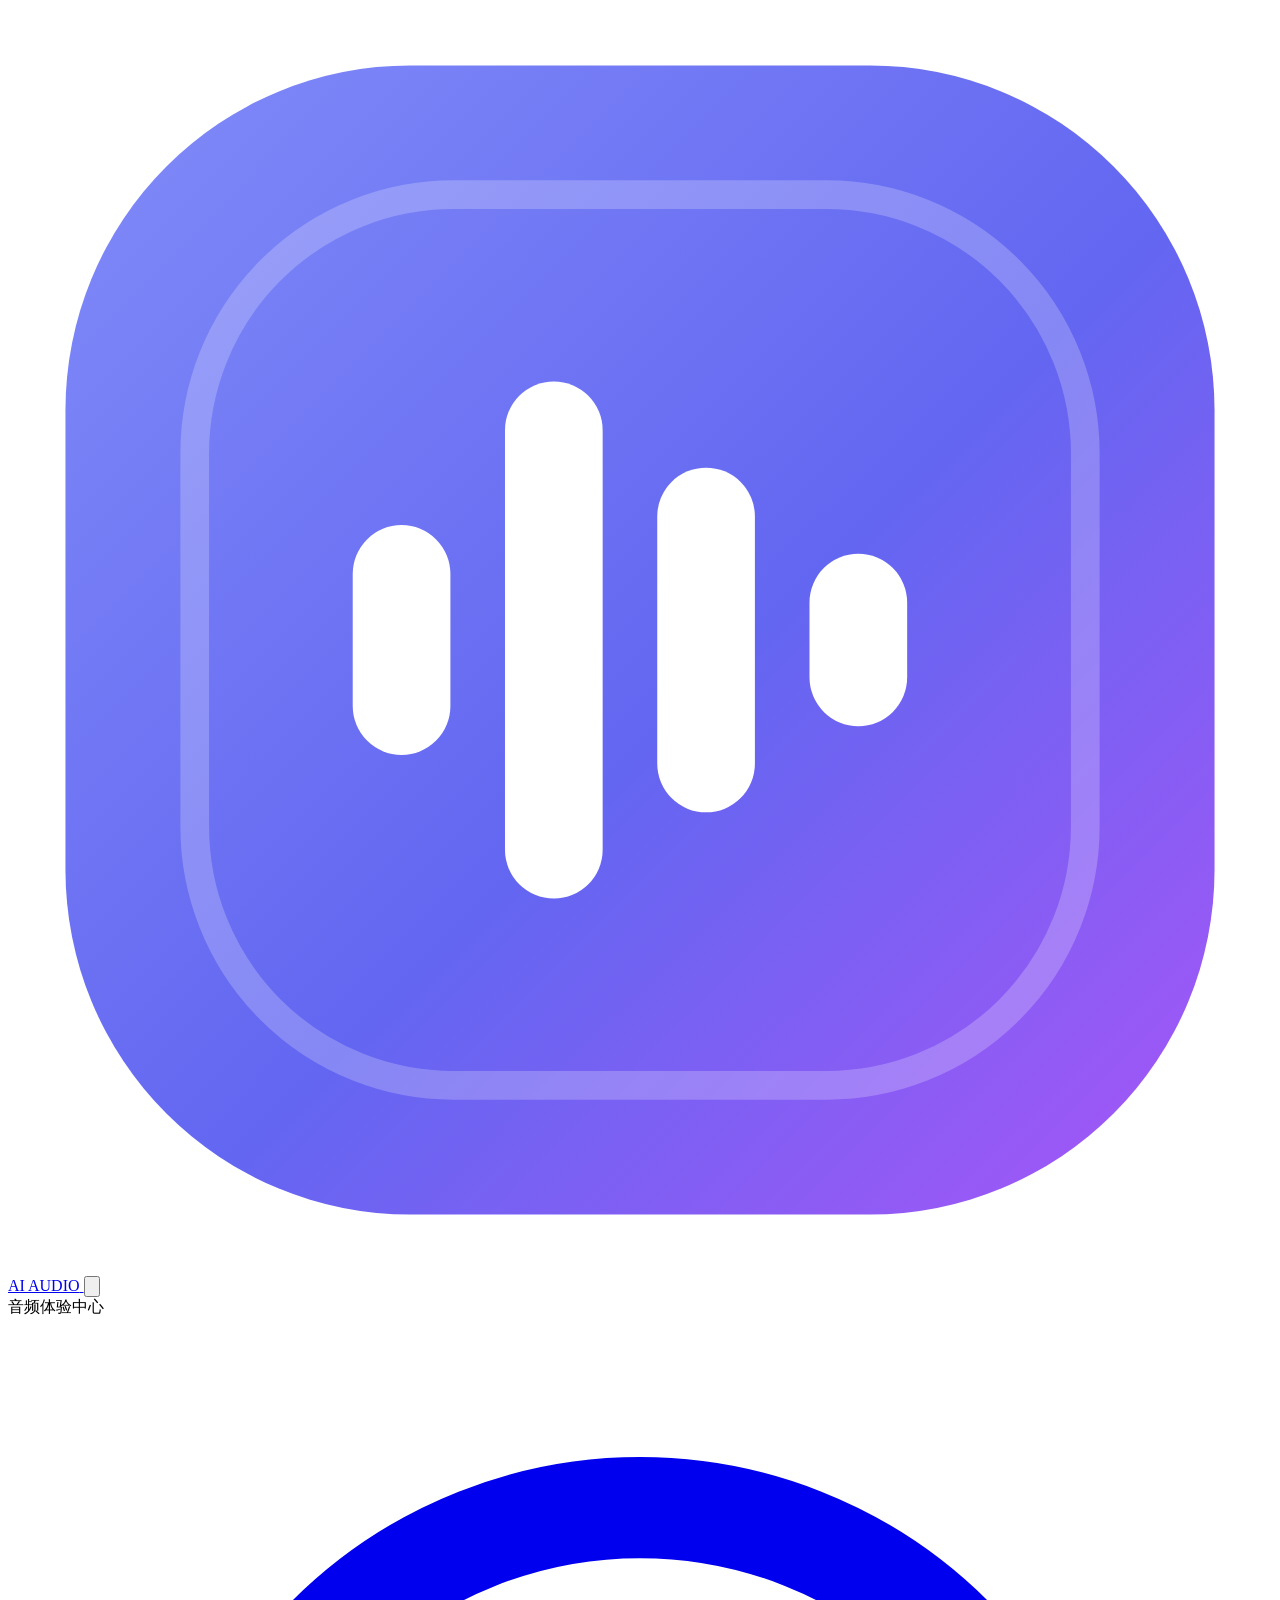
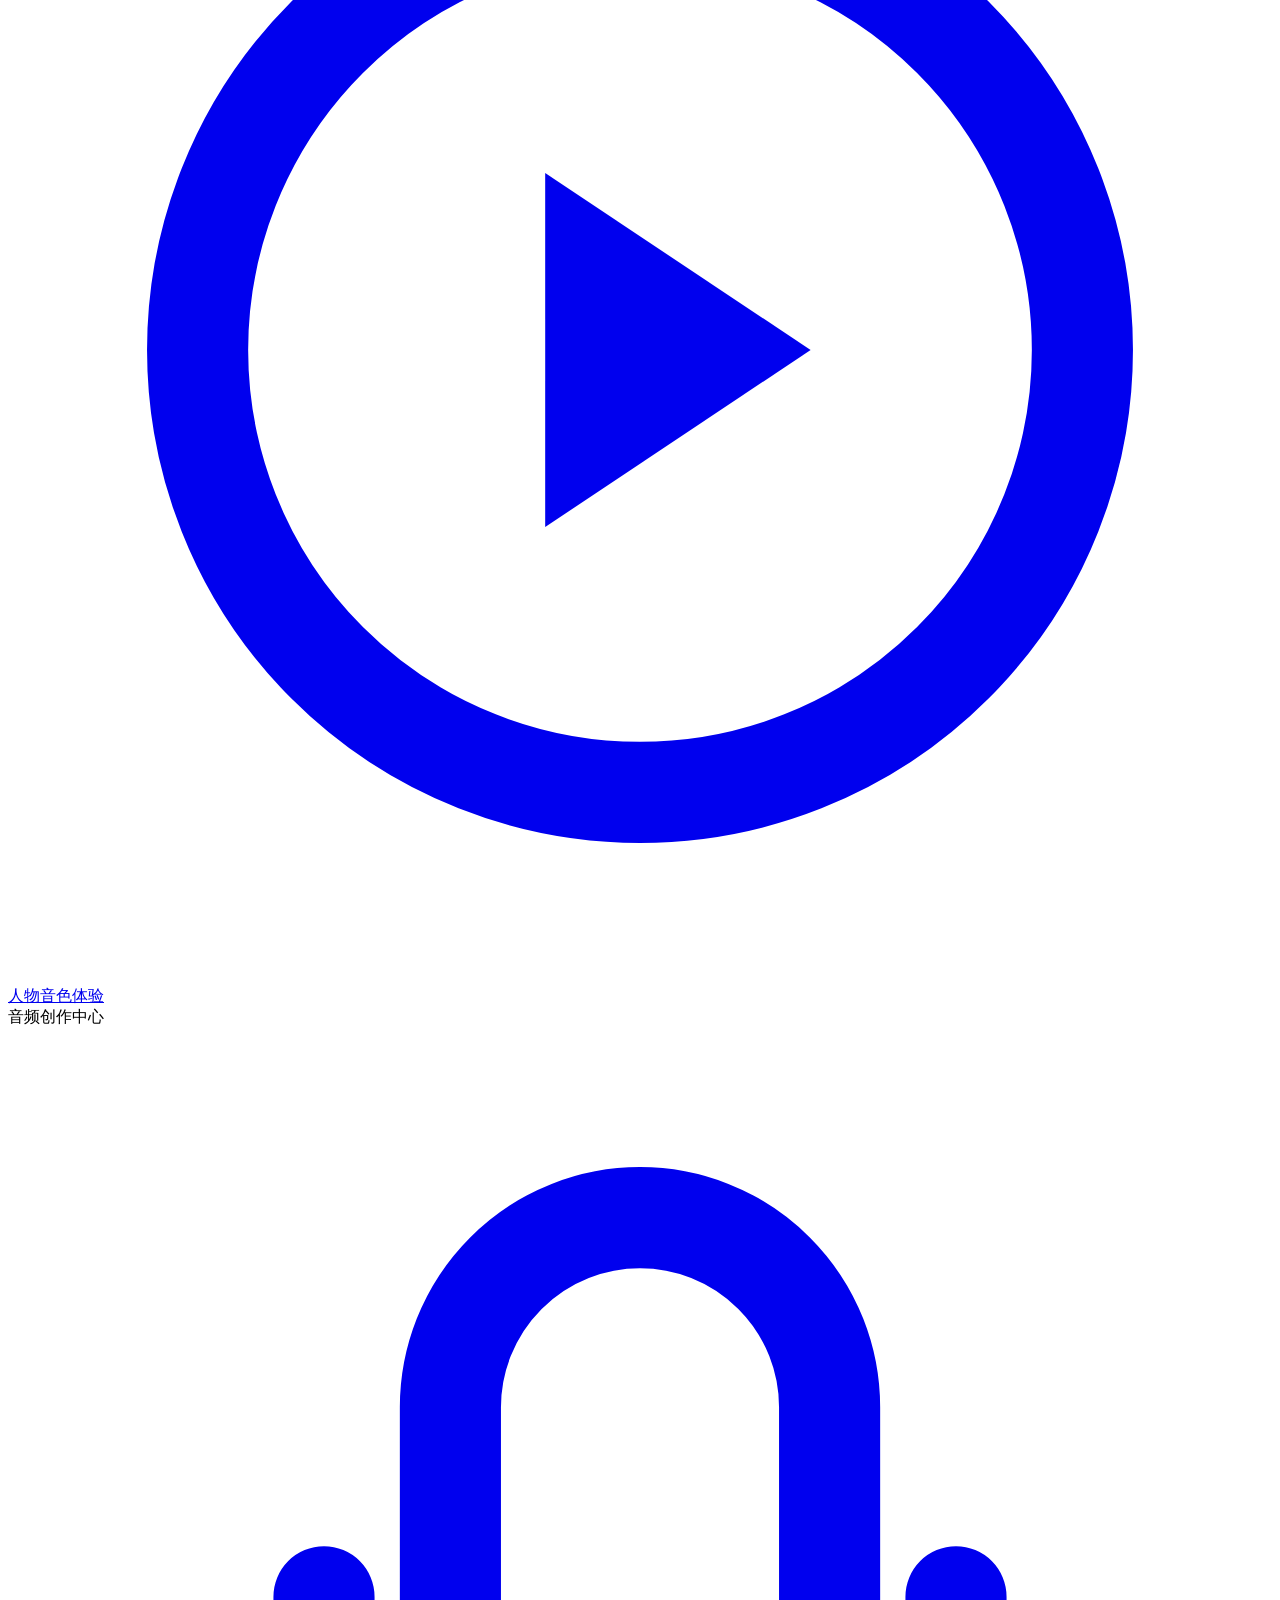
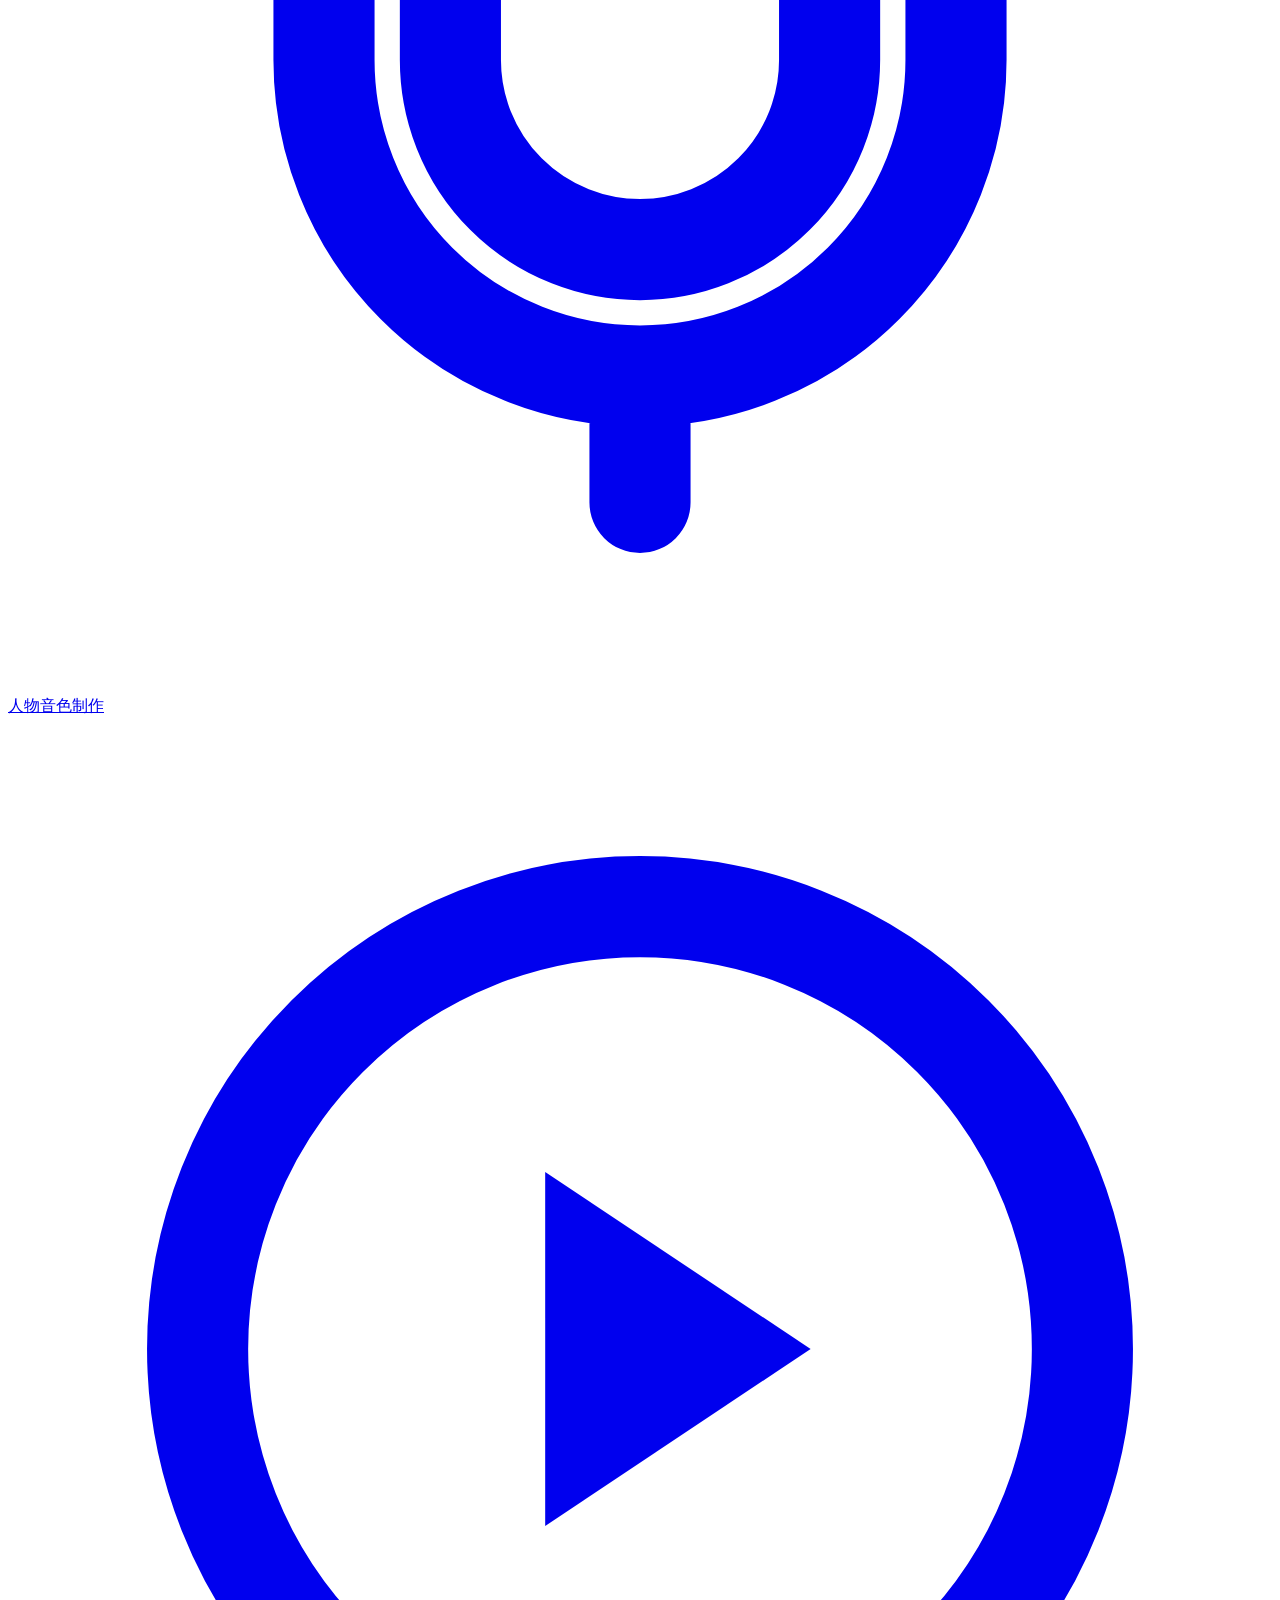
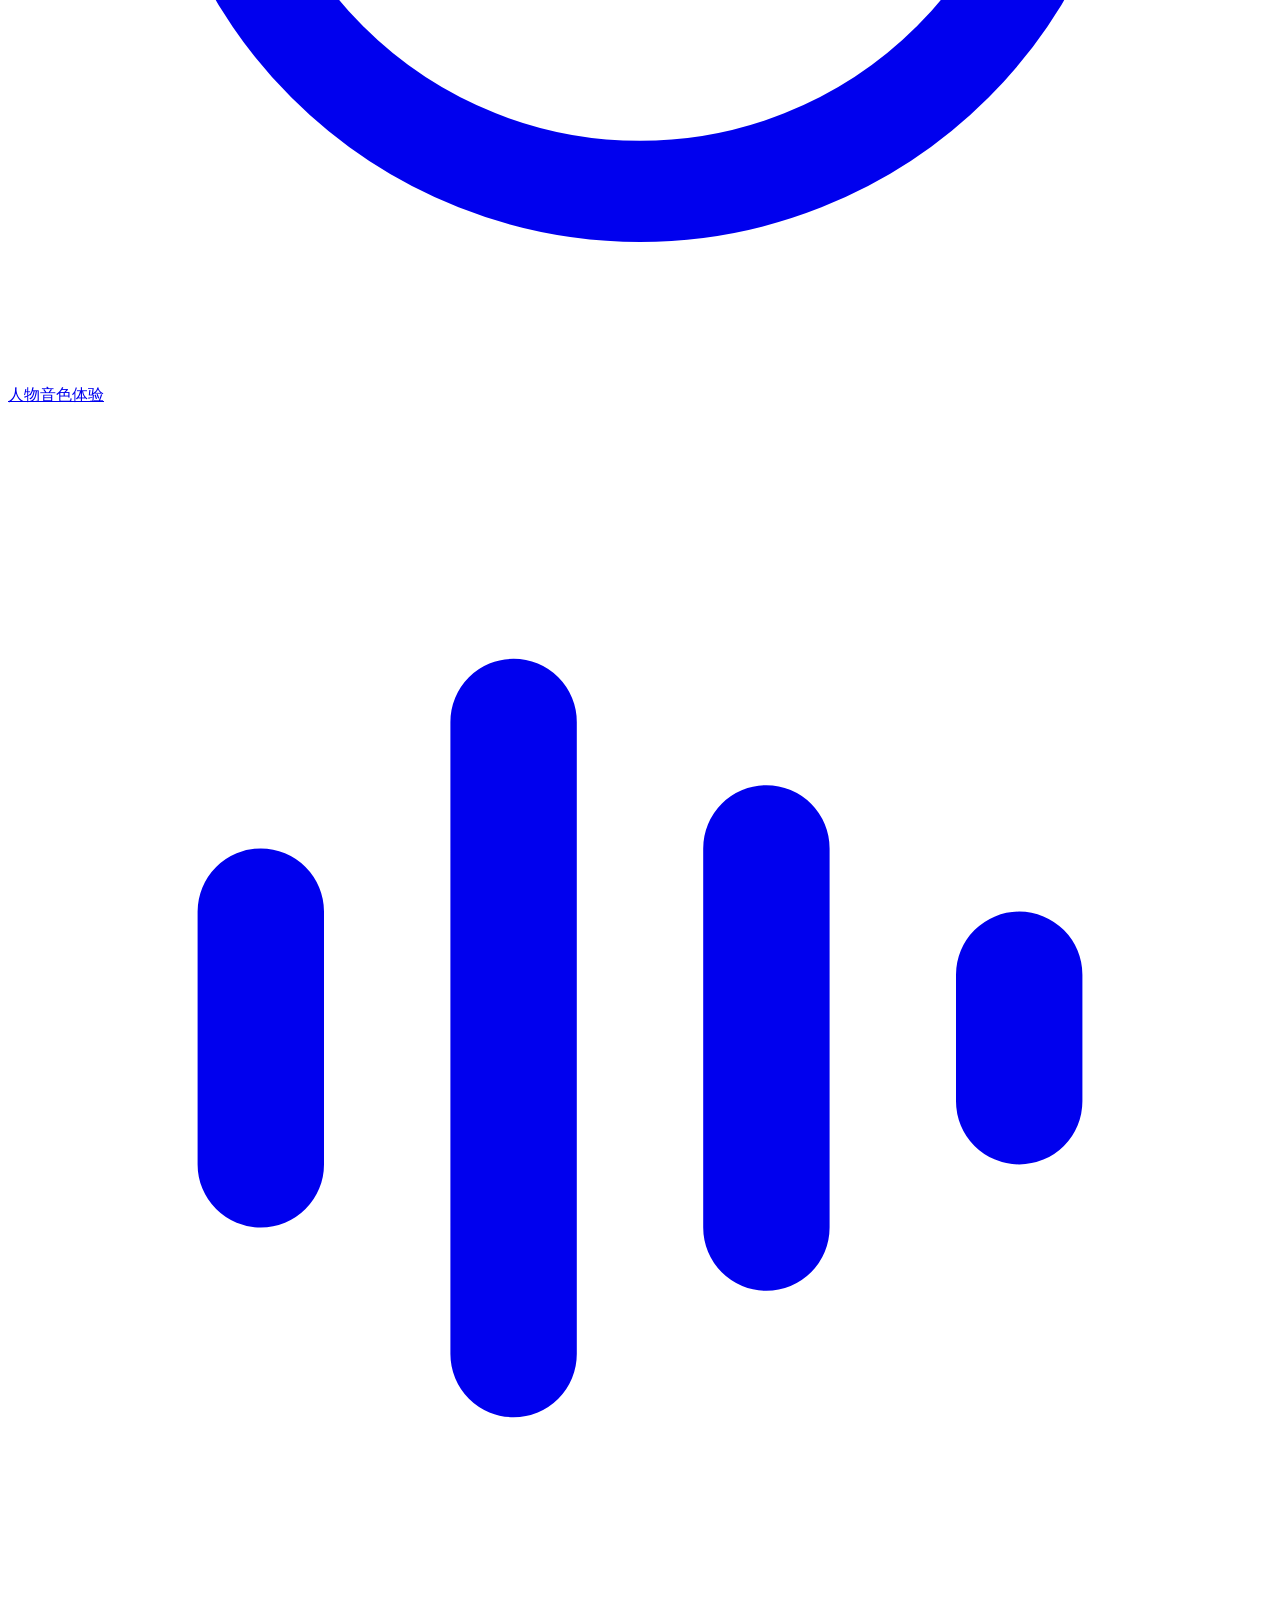
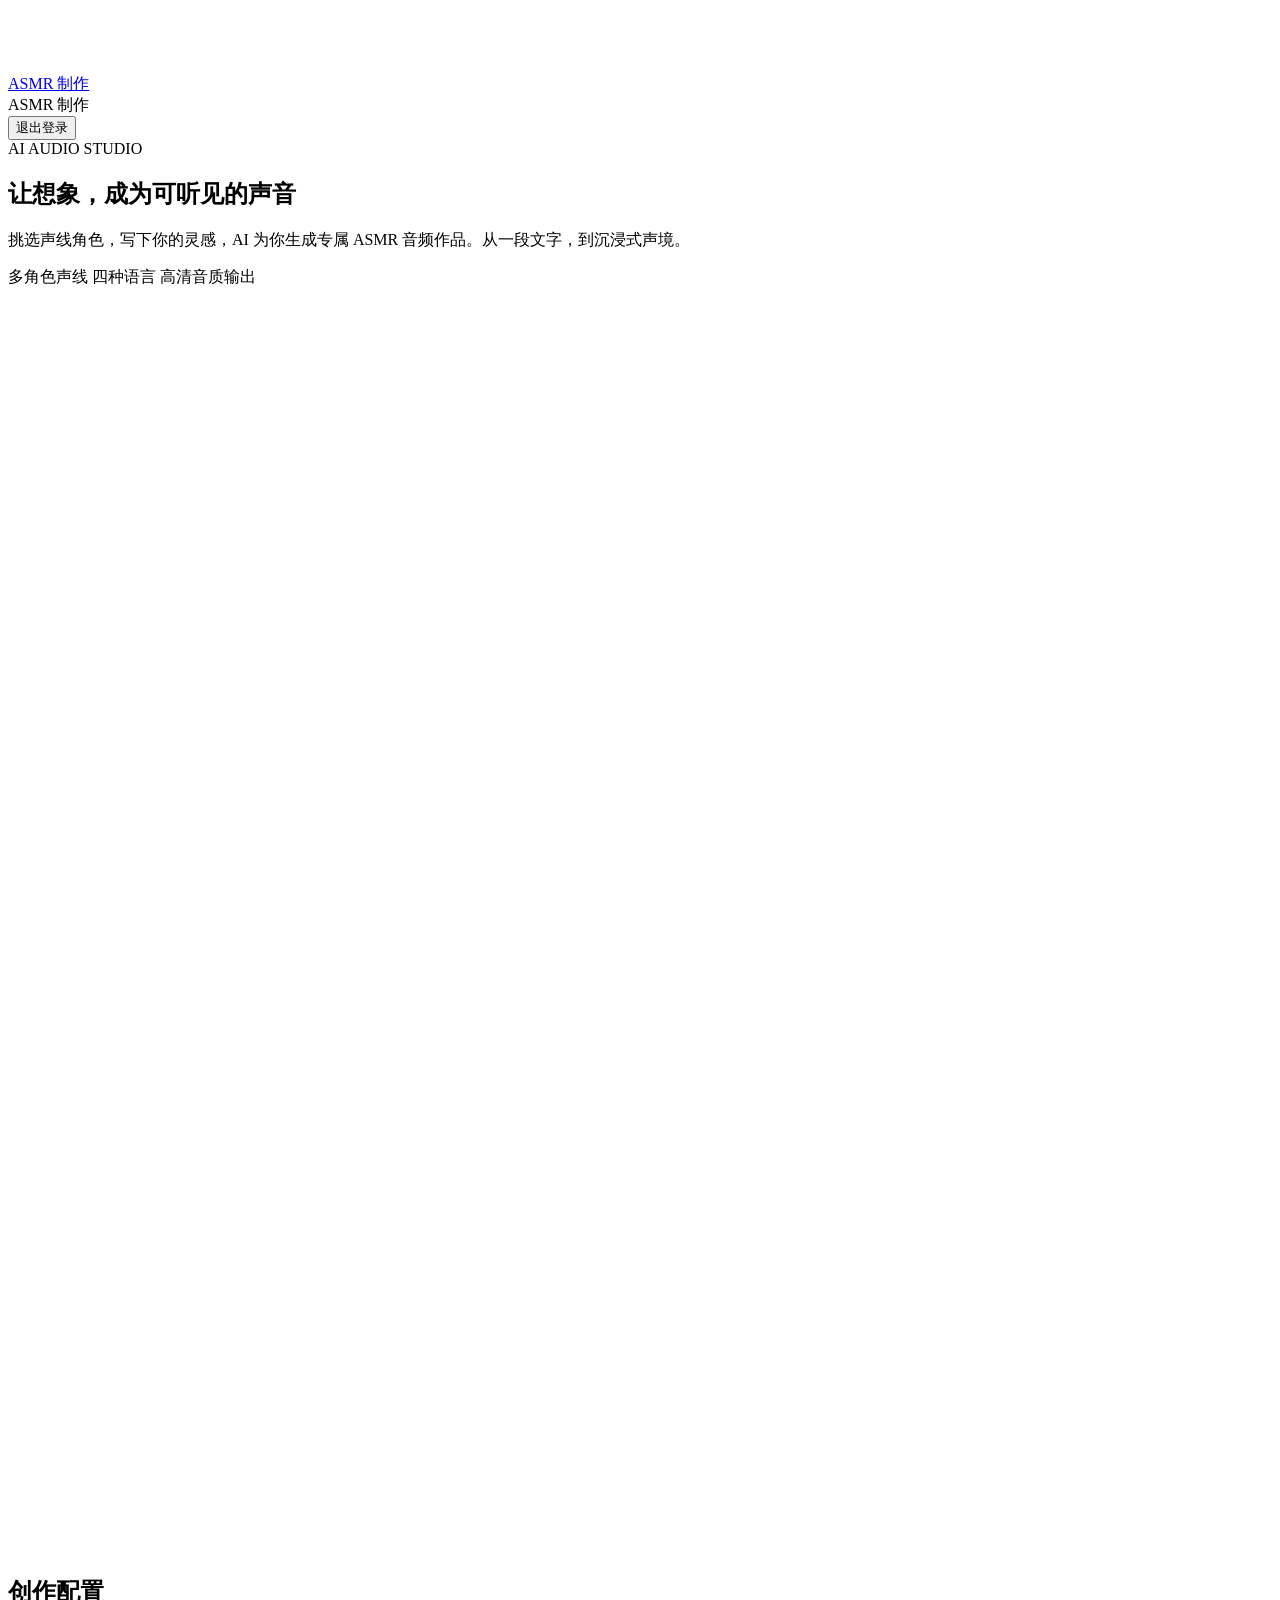
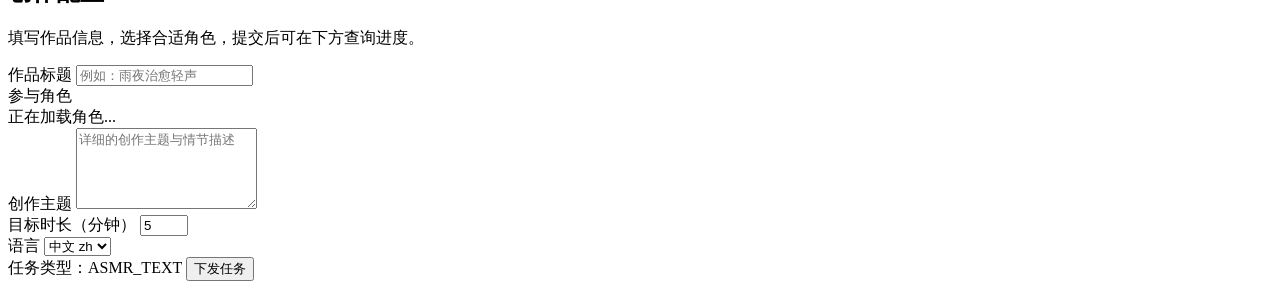
==== static/index.html @ 6fbc5fff "ASMR任务下发的有关优化" ====
<!DOCTYPE html>
<html lang="zh-CN">
<head>
  <meta charset="UTF-8">
  <meta name="viewport" content="width=device-width, initial-scale=1.0">
  <title data-i18n="app.title">ASMR 制作 - AI AUDIO</title>
  <link rel="icon" type="image/svg+xml" href="/favicon.svg">
  <link rel="stylesheet" href="/style.css">
  <script src="/i18n.js"></script>
</head>
<body class="app-body">
  <aside id="sidebar" class="sidebar">
    <div class="sidebar-head">
      <a class="logo" href="/index.html" aria-label="AI AUDIO 首页">
        <svg class="logo-mark" viewBox="0 0 44 44" aria-hidden="true">
          <defs>
            <linearGradient id="logoGrad" x1="0" y1="0" x2="1" y2="1">
              <stop offset="0%" stop-color="#818cf8"/>
              <stop offset="55%" stop-color="#6366f1"/>
              <stop offset="100%" stop-color="#a855f7"/>
            </linearGradient>
          </defs>
          <rect x="2" y="2" width="40" height="40" rx="12" fill="url(#logoGrad)"/>
          <rect x="6.5" y="6.5" width="31" height="31" rx="9" fill="none" stroke="#ffffff" stroke-opacity="0.22"/>
          <g fill="#ffffff">
            <rect x="12" y="18" width="3.4" height="8" rx="1.7"/>
            <rect x="17.3" y="13" width="3.4" height="18" rx="1.7"/>
            <rect x="22.6" y="16" width="3.4" height="12" rx="1.7"/>
            <rect x="27.9" y="19" width="3.4" height="6" rx="1.7"/>
          </g>
        </svg>
        <span class="logo-text">AI AUDIO</span>
      </a>
      <button id="sidebarToggle" class="sidebar-toggle" type="button" aria-label="收起或展开侧栏" title="收起或展开">
        <svg viewBox="0 0 20 20" aria-hidden="true"><path d="M3 5h14M3 10h14M3 15h14" stroke="currentColor" stroke-width="1.8" stroke-linecap="round" fill="none"/></svg>
      </button>
    </div>
    <nav class="sidebar-nav">
      <div class="nav-group">
        <div class="nav-group-title" data-i18n="nav.experienceCenter">音频体验中心</div>
        <a class="nav-item nav-sub" href="/gallery.html">
          <span class="nav-icon" aria-hidden="true"><svg viewBox="0 0 20 20"><circle cx="10" cy="10" r="7" stroke="currentColor" stroke-width="1.6" fill="none"/><path d="M8.5 7.2l4.2 2.8-4.2 2.8z" fill="currentColor"/></svg></span>
          <span class="nav-label" data-i18n="nav.publicExperience">人物音色体验</span>
        </a>
      </div>
      <div class="nav-group">
        <div class="nav-group-title" data-i18n="nav.creationCenter">音频创作中心</div>
        <a class="nav-item nav-sub" href="/voice.html">
          <span class="nav-icon" aria-hidden="true"><svg viewBox="0 0 20 20"><path d="M10 3a3 3 0 0 0-3 3v4a3 3 0 0 0 6 0V6a3 3 0 0 0-3-3zM5 9v1a5 5 0 0 0 10 0V9M10 15v2" stroke="currentColor" stroke-width="1.6" stroke-linecap="round" fill="none"/></svg></span>
          <span class="nav-label" data-i18n="nav.voice">人物音色制作</span>
        </a>
        <a class="nav-item nav-sub" href="/experience.html">
          <span class="nav-icon" aria-hidden="true"><svg viewBox="0 0 20 20"><circle cx="10" cy="10" r="7" stroke="currentColor" stroke-width="1.6" fill="none"/><path d="M8.5 7.2l4.2 2.8-4.2 2.8z" fill="currentColor"/></svg></span>
          <span class="nav-label" data-i18n="nav.experience">人物音色体验</span>
        </a>
        <a class="nav-item nav-sub active" href="/index.html">
          <span class="nav-icon" aria-hidden="true"><svg viewBox="0 0 20 20"><path d="M4 8v4M8 5v10M12 7v6M16 9v2" stroke="currentColor" stroke-width="2" stroke-linecap="round" fill="none"/></svg></span>
          <span class="nav-label" data-i18n="nav.asrm">ASMR 制作</span>
        </a>
      </div>
    </nav>
    <div class="sidebar-foot">
      <span id="sidebarUserName" class="sidebar-user"></span>
    </div>
  </aside>

  <div class="app-main">
    <header class="topbar">
      <div class="topbar-title" data-i18n="nav.asrm">ASMR 制作</div>
      <div class="user-area">
        <div id="langSwitcher" class="lang-switcher"></div>
        <img id="avatar" class="avatar" alt="" hidden>
        <span id="userName"></span>
        <button id="logoutBtn" data-i18n="topbar.logout">退出登录</button>
      </div>
    </header>

    <main class="main">
      <section class="hero">
        <div class="hero-content">
          <span class="hero-kicker" data-i18n="hero.kicker">AI AUDIO STUDIO</span>
          <h1 data-i18n="hero.title">让想象，成为可听见的声音</h1>
          <p data-i18n="hero.desc">挑选声线角色，写下你的灵感，AI 为你生成专属 ASMR 音频作品。从一段文字，到沉浸式声境。</p>
          <div class="hero-features">
            <span class="hero-feature" data-i18n="hero.f1">多角色声线</span>
            <span class="hero-feature" data-i18n="hero.f2">四种语言</span>
            <span class="hero-feature" data-i18n="hero.f3">高清音质输出</span>
          </div>
        </div>
        <div class="hero-art" aria-hidden="true">
          <svg viewBox="0 0 160 160">
            <defs>
              <linearGradient id="heroRing" x1="0" y1="0" x2="1" y2="1">
                <stop offset="0%" stop-color="#ffffff" stop-opacity="0.9"/>
                <stop offset="100%" stop-color="#ffffff" stop-opacity="0.25"/>
              </linearGradient>
            </defs>
            <circle cx="80" cy="80" r="58" fill="none" stroke="url(#heroRing)" stroke-width="1.5" opacity="0.5"/>
            <circle cx="80" cy="80" r="44" fill="none" stroke="url(#heroRing)" stroke-width="1.5" opacity="0.7"/>
            <circle cx="80" cy="80" r="30" fill="#ffffff" fill-opacity="0.1" stroke="url(#heroRing)" stroke-width="1.5"/>
            <g fill="#ffffff">
              <rect x="70" y="66" width="4" height="28" rx="2"/>
              <rect x="78" y="58" width="4" height="44" rx="2"/>
              <rect x="86" y="64" width="4" height="32" rx="2"/>
            </g>
          </svg>
        </div>
      </section>

      <div class="page-head">
        <h2 data-i18n="page.configTitle">创作配置</h2>
        <p class="hint" data-i18n="page.configHint">填写作品信息，选择合适角色，提交后可在下方查询进度。</p>
      </div>

      <form id="taskForm" class="task-form" novalidate>
        <div class="form-field">
          <label for="title" data-i18n="form.title">作品标题</label>
          <input id="title" type="text" data-i18n-placeholder="form.titlePlaceholder" placeholder="例如：雨夜治愈轻声" required>
        </div>

        <div class="form-field">
          <span class="field-label" data-i18n="form.characters">参与角色</span>
          <div id="characterList" class="character-list">
            <span class="hint" data-i18n="form.loadingCharacters">正在加载角色...</span>
          </div>
        </div>

        <div class="form-field">
          <label for="theme" data-i18n="form.theme">创作主题</label>
          <textarea id="theme" rows="5" data-i18n-placeholder="form.themePlaceholder" placeholder="详细的创作主题与情节描述" required></textarea>
        </div>

        <div class="form-row">
          <div class="form-field">
            <label for="duration" data-i18n="form.duration">目标时长（分钟）</label>
            <input id="duration" type="number" min="1" max="60" step="1" value="5" required>
          </div>
          <div class="form-field">
            <label for="language" data-i18n="form.language">语言</label>
            <select id="language" required>
              <option value="zh" data-i18n="form.lang.zh">中文 zh</option>
              <option value="ja" data-i18n="form.lang.ja">日语 ja</option>
              <option value="en" data-i18n="form.lang.en">英语 en</option>
              <option value="ko" data-i18n="form.lang.ko">韩语 ko</option>
            </select>
          </div>
        </div>

        <div class="form-foot">
          <span class="type-badge" data-i18n="form.typeBadge">任务类型：ASMR_TEXT</span>
          <button id="submitBtn" class="primary-btn" type="submit" data-i18n="form.submit">下发任务</button>
        </div>
      </form>

      <p id="formMsg" class="msg"></p>

      <section id="resultPanel" class="result-panel" hidden>
        <h3 data-i18n="result.created">任务已创建</h3>
        <p class="result-line"><span data-i18n="result.taskId">任务 ID：</span><code id="resultTaskId"></code></p>
        <p class="result-line"><span data-i18n="result.status">当前状态：</span><span id="resultStatus" class="status-tag"></span></p>
        <button id="queryBtn" class="secondary-btn" type="button" data-i18n="result.queryBtn">查询任务状态</button>
        <div id="queryResult" class="query-result"></div>
      </section>
    </main>
  </div>

  <script src="/app.js"></script>
  <script>
    const form = document.getElementById("taskForm");
    const titleInput = document.getElementById("title");
    const themeInput = document.getElementById("theme");
    const durationInput = document.getElementById("duration");
    const languageInput = document.getElementById("language");
    const characterList = document.getElementById("characterList");
    const submitBtn = document.getElementById("submitBtn");
    const formMsg = document.getElementById("formMsg");
    const resultPanel = document.getElementById("resultPanel");
    const resultTaskId = document.getElementById("resultTaskId");
    const resultStatus = document.getElementById("resultStatus");
    const queryBtn = document.getElementById("queryBtn");
    const queryResult = document.getElementById("queryResult");

    let createdTaskId = null;

    let messageRenderer = null;

    function renderMessage() {
      if (messageRenderer) {
        messageRenderer();
      }
    }

    function showMessageKey(key, vars, isError, suffix = "") {
      messageRenderer = () => {
        const base = vars ? I18n.t(key, vars) : I18n.t(key);
        formMsg.textContent = base + suffix;
        formMsg.classList.toggle("error", Boolean(isError));
      };
      renderMessage();
    }

    function clearMessage() {
      messageRenderer = null;
      formMsg.textContent = "";
      formMsg.classList.remove("error");
    }

    let charactersData = null;
    let charactersError = null;

    function renderCharacterList() {
      const checked = new Set(
        Array.from(characterList.querySelectorAll(".character-checkbox:checked")).map(
          (el) => el.value
        )
      );
      characterList.textContent = "";
      if (charactersError !== null) {
        const empty = document.createElement("span");
        empty.className = "hint";
        empty.textContent = I18n.t("form.loadCharactersFailed") + charactersError;
        characterList.appendChild(empty);
        return;
      }
      if (charactersData === null) {
        const loading = document.createElement("span");
        loading.className = "hint";
        loading.textContent = I18n.t("form.loadingCharacters");
        characterList.appendChild(loading);
        return;
      }
      if (charactersData.items.length === 0) {
        const empty = document.createElement("span");
        empty.className = "hint";
        empty.textContent = I18n.t("form.noCharacters");
        characterList.appendChild(empty);
        return;
      }
      for (const item of charactersData.items) {
        const label = document.createElement("label");
        label.className = "character-option";
        const checkbox = document.createElement("input");
        checkbox.type = "checkbox";
        checkbox.value = item.reference_id;
        checkbox.className = "character-checkbox";
        checkbox.checked = checked.has(item.reference_id);
        const text = document.createElement("span");
        text.textContent = item.title;
        label.appendChild(checkbox);
        label.appendChild(App.voiceThumb(item.cover_image, item.title));
        label.appendChild(text);
        characterList.appendChild(label);
      }
      if (charactersData.total > charactersData.items.length) {
        const more = document.createElement("p");
        more.className = "hint";
        more.textContent = I18n.t("form.moreCharacters", { n: charactersData.items.length });
        characterList.appendChild(more);
      }
    }

    async function loadCharacters() {
      try {
        charactersData = await App.api("/api/audio/characters?page=1&page_size=50");
        charactersError = null;
      } catch (e) {
        charactersData = null;
        charactersError = e.message;
      }
      renderCharacterList();
    }

    function selectedReferenceIds() {
      const checked = characterList.querySelectorAll(".character-checkbox:checked");
      return Array.from(checked).map((el) => el.value);
    }

    async function submitTask(event) {
      event.preventDefault();
      clearMessage();
      const title = titleInput.value.trim();
      const theme = themeInput.value.trim();
      const referenceIds = selectedReferenceIds();
      const duration = Number(durationInput.value);
      const language = languageInput.value;

      if (!title) {
        showMessageKey("form.enterTitle", null, true);
        return;
      }
      if (referenceIds.length === 0) {
        showMessageKey("form.selectCharacter", null, true);
        return;
      }
      if (!theme) {
        showMessageKey("form.enterTheme", null, true);
        return;
      }
      if (!Number.isInteger(duration) || duration < 1 || duration > 60) {
        showMessageKey("form.invalidDuration", null, true);
        return;
      }

      submitBtn.disabled = true;
      try {
        const result = await App.api("/api/audio/tasks", {
          method: "POST",
          headers: { "Content-Type": "application/json" },
          body: JSON.stringify({
            type: "ASMR_TEXT",
            title: title,
            reference_ids: referenceIds,
            theme: theme,
            duration_minutes: duration,
            language: language,
          }),
        });
        createdTaskId = result.task_id;
        resultTaskId.textContent = result.task_id;
        resultStatus.textContent = result.status;
        resultStatus.className = "status-tag status-" + result.status;
        queryResult.textContent = "";
        resultPanel.hidden = false;
        showMessageKey("form.submitSuccess", null, false);
      } catch (e) {
        showMessageKey("form.submitFailed", null, true, e.message);
      } finally {
        submitBtn.disabled = false;
      }
    }

    function renderSubtasks(subtasks) {
      queryResult.textContent = "";
      for (const sub of subtasks) {
        const card = document.createElement("div");
        card.className = "subtask-card";

        const head = document.createElement("p");
        head.className = "subtask-head";
        const status = document.createElement("span");
        status.className = "status-tag status-" + sub.status;
        status.textContent = sub.status;
        head.appendChild(document.createTextNode(sub.type + " · "));
        head.appendChild(status);
        card.appendChild(head);

        const text = document.createElement("pre");
        text.className = "subtask-text";
        text.textContent = sub.result.result_text;
        card.appendChild(text);

        const tokens = document.createElement("p");
        tokens.className = "hint";
        tokens.textContent = I18n.t("subtask.tokens", {
          p: sub.result.prompt_tokens,
          c: sub.result.completion_tokens,
        });
        card.appendChild(tokens);
        queryResult.appendChild(card);
      }
    }

    async function queryTask() {
      if (!createdTaskId) {
        return;
      }
      queryBtn.disabled = true;
      try {
        const data = await App.api("/api/audio/tasks/" + encodeURIComponent(createdTaskId));
        resultStatus.textContent = data.status;
        resultStatus.className = "status-tag status-" + data.status;
        renderSubtasks(data.subtasks);
      } catch (e) {
        showMessageKey("result.queryFailed", null, true, e.message);
      } finally {
        queryBtn.disabled = false;
      }
    }

    window.addEventListener("aiaudio:langchange", () => {
      renderMessage();
      renderCharacterList();
      App.renderUserArea();
      if (createdTaskId) {
        App.api("/api/audio/tasks/" + encodeURIComponent(createdTaskId))
          .then((data) => renderSubtasks(data.subtasks))
          .catch(() => {});
      }
    });

    async function initPage() {
      I18n.init();
      I18n.buildSwitcher(document.getElementById("langSwitcher"));
      const ok = await App.init();
      if (!ok) {
        return;
      }
      form.addEventListener("submit", submitTask);
      queryBtn.addEventListener("click", queryTask);
      loadCharacters();
    }

    window.addEventListener("load", initPage);
  </script>
</body>
</html>
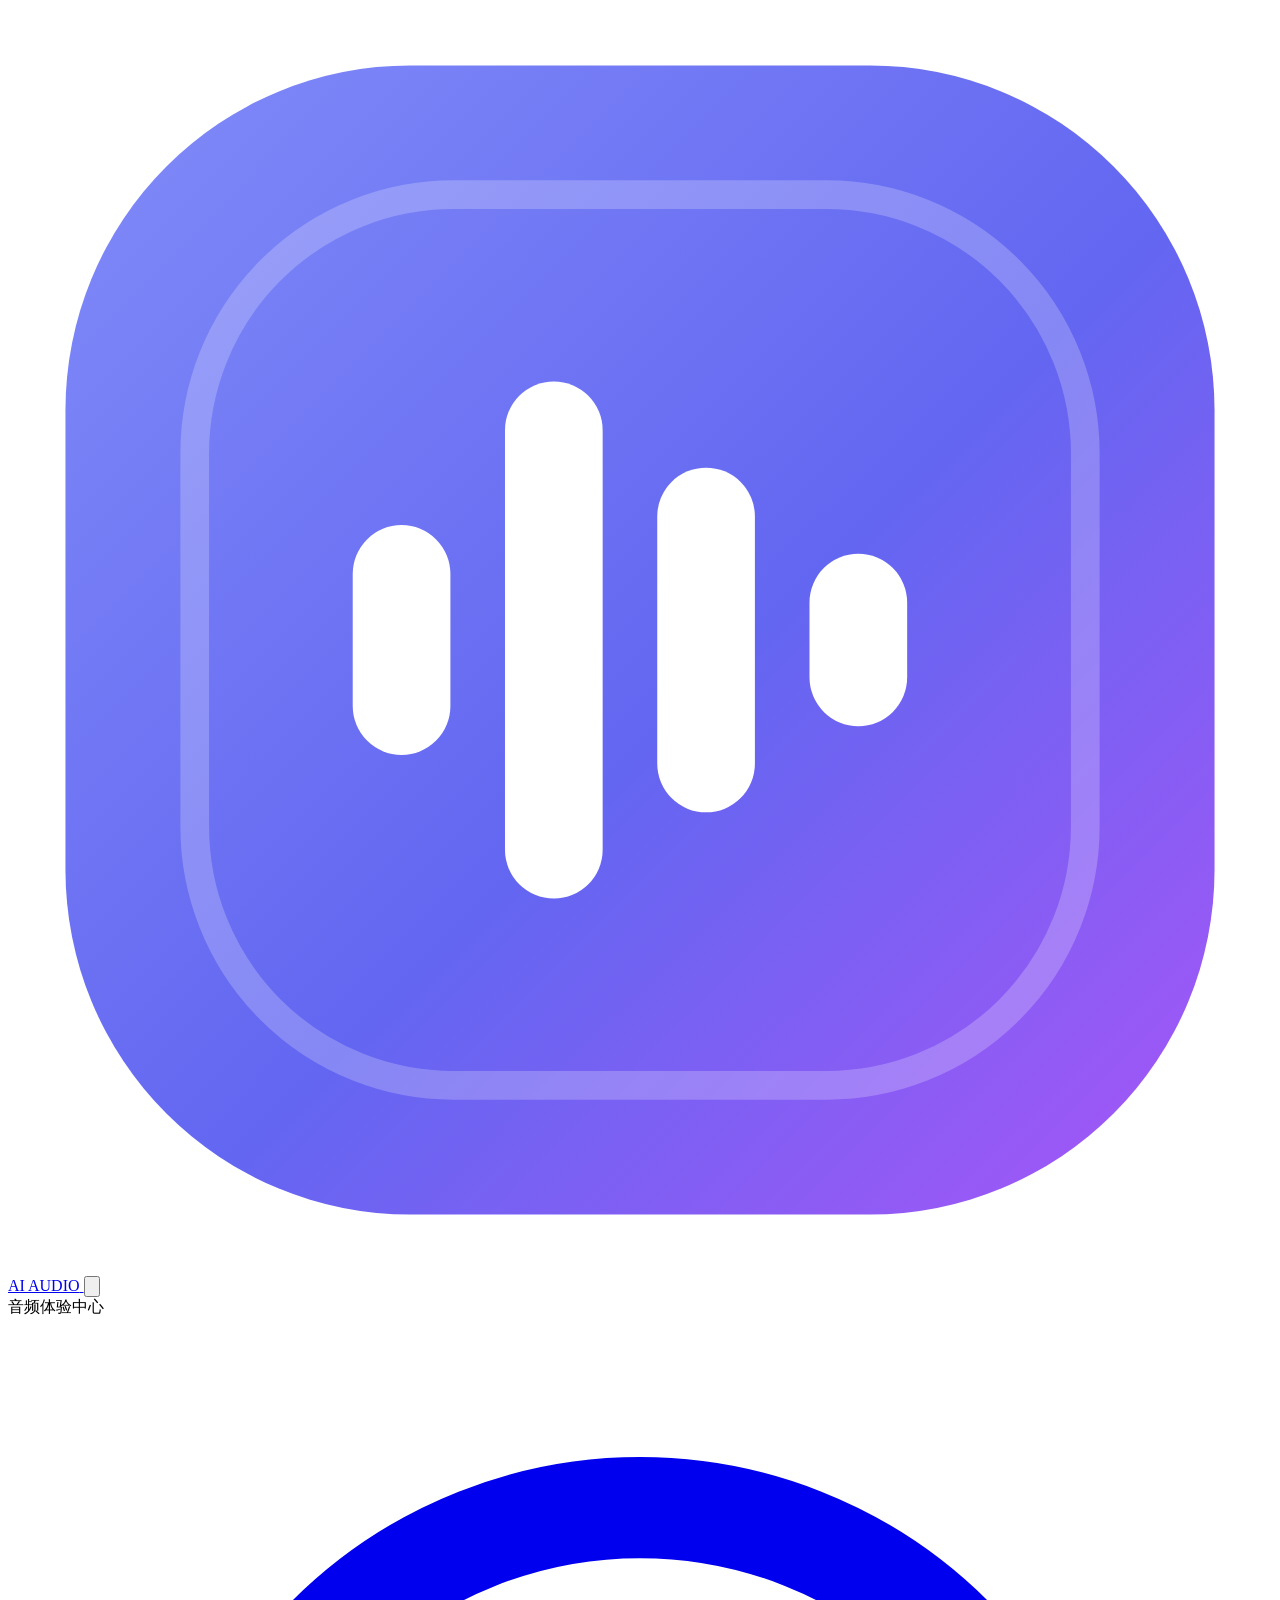
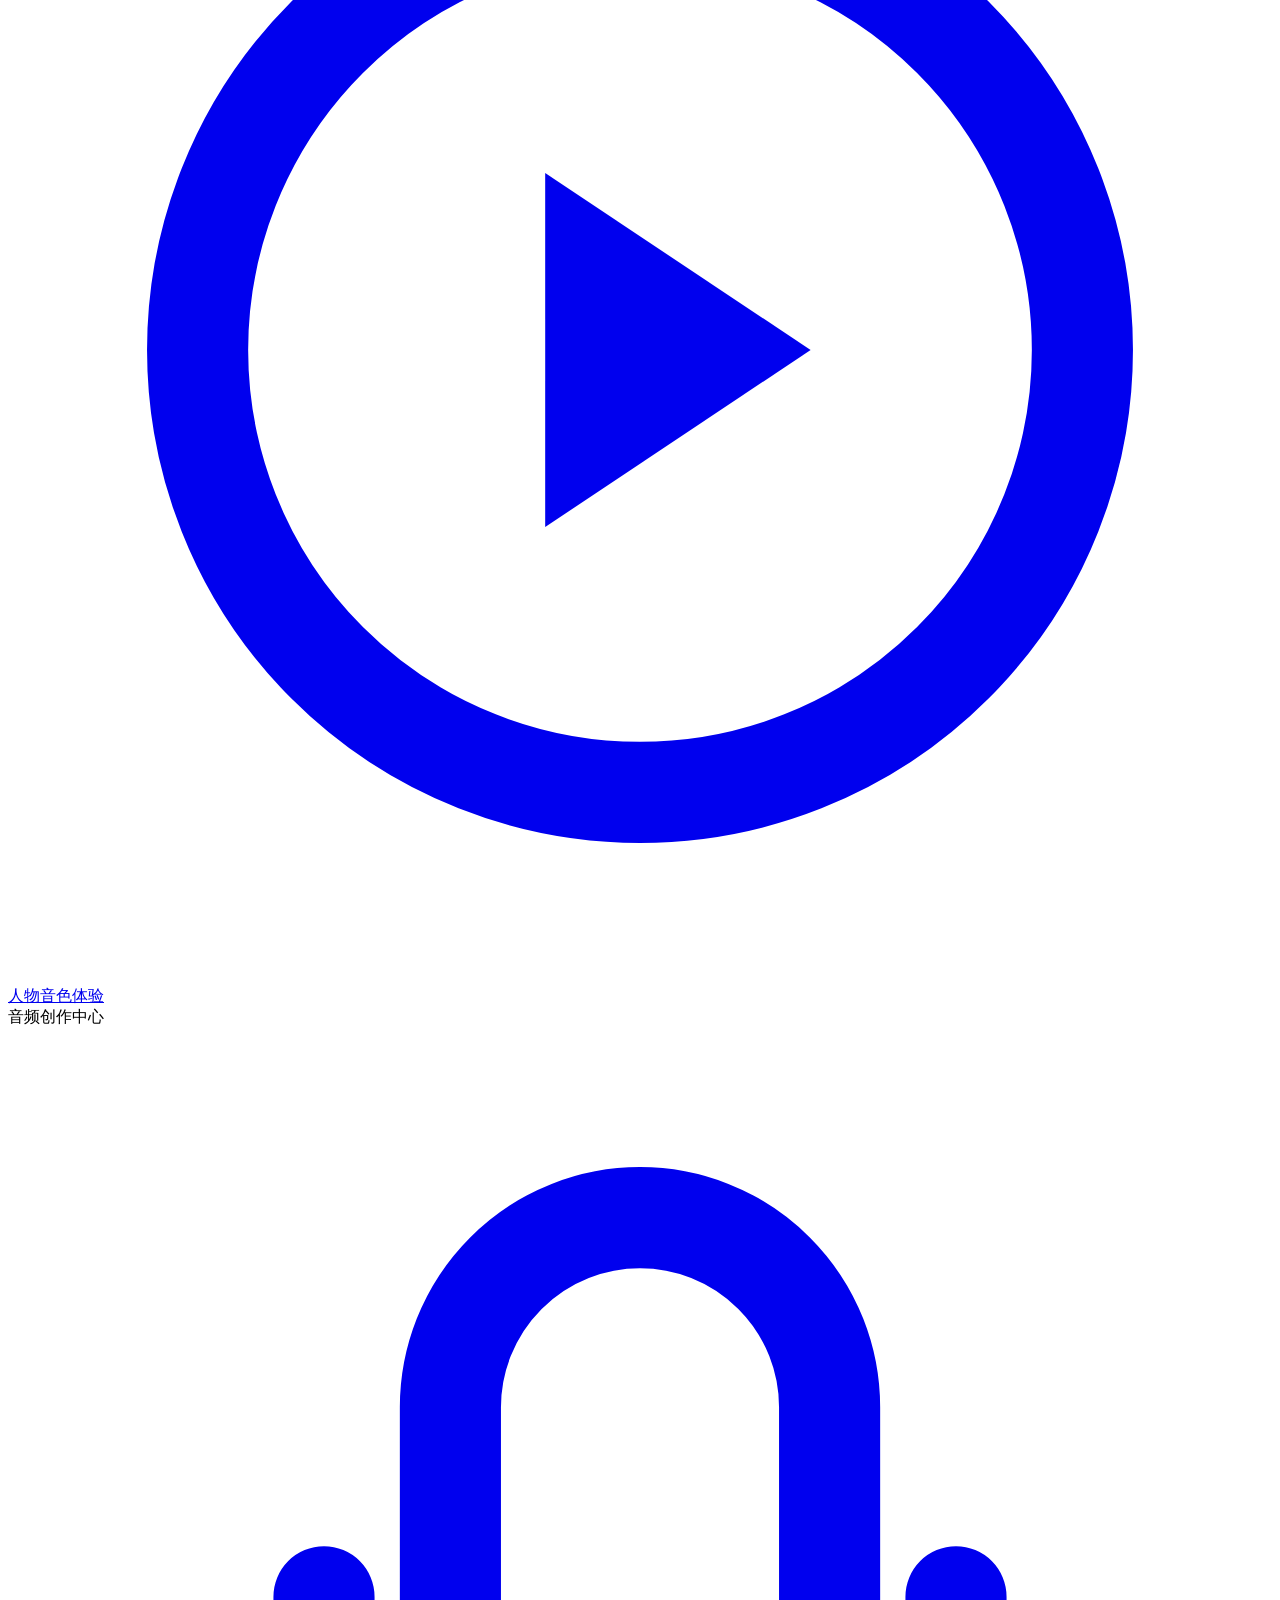
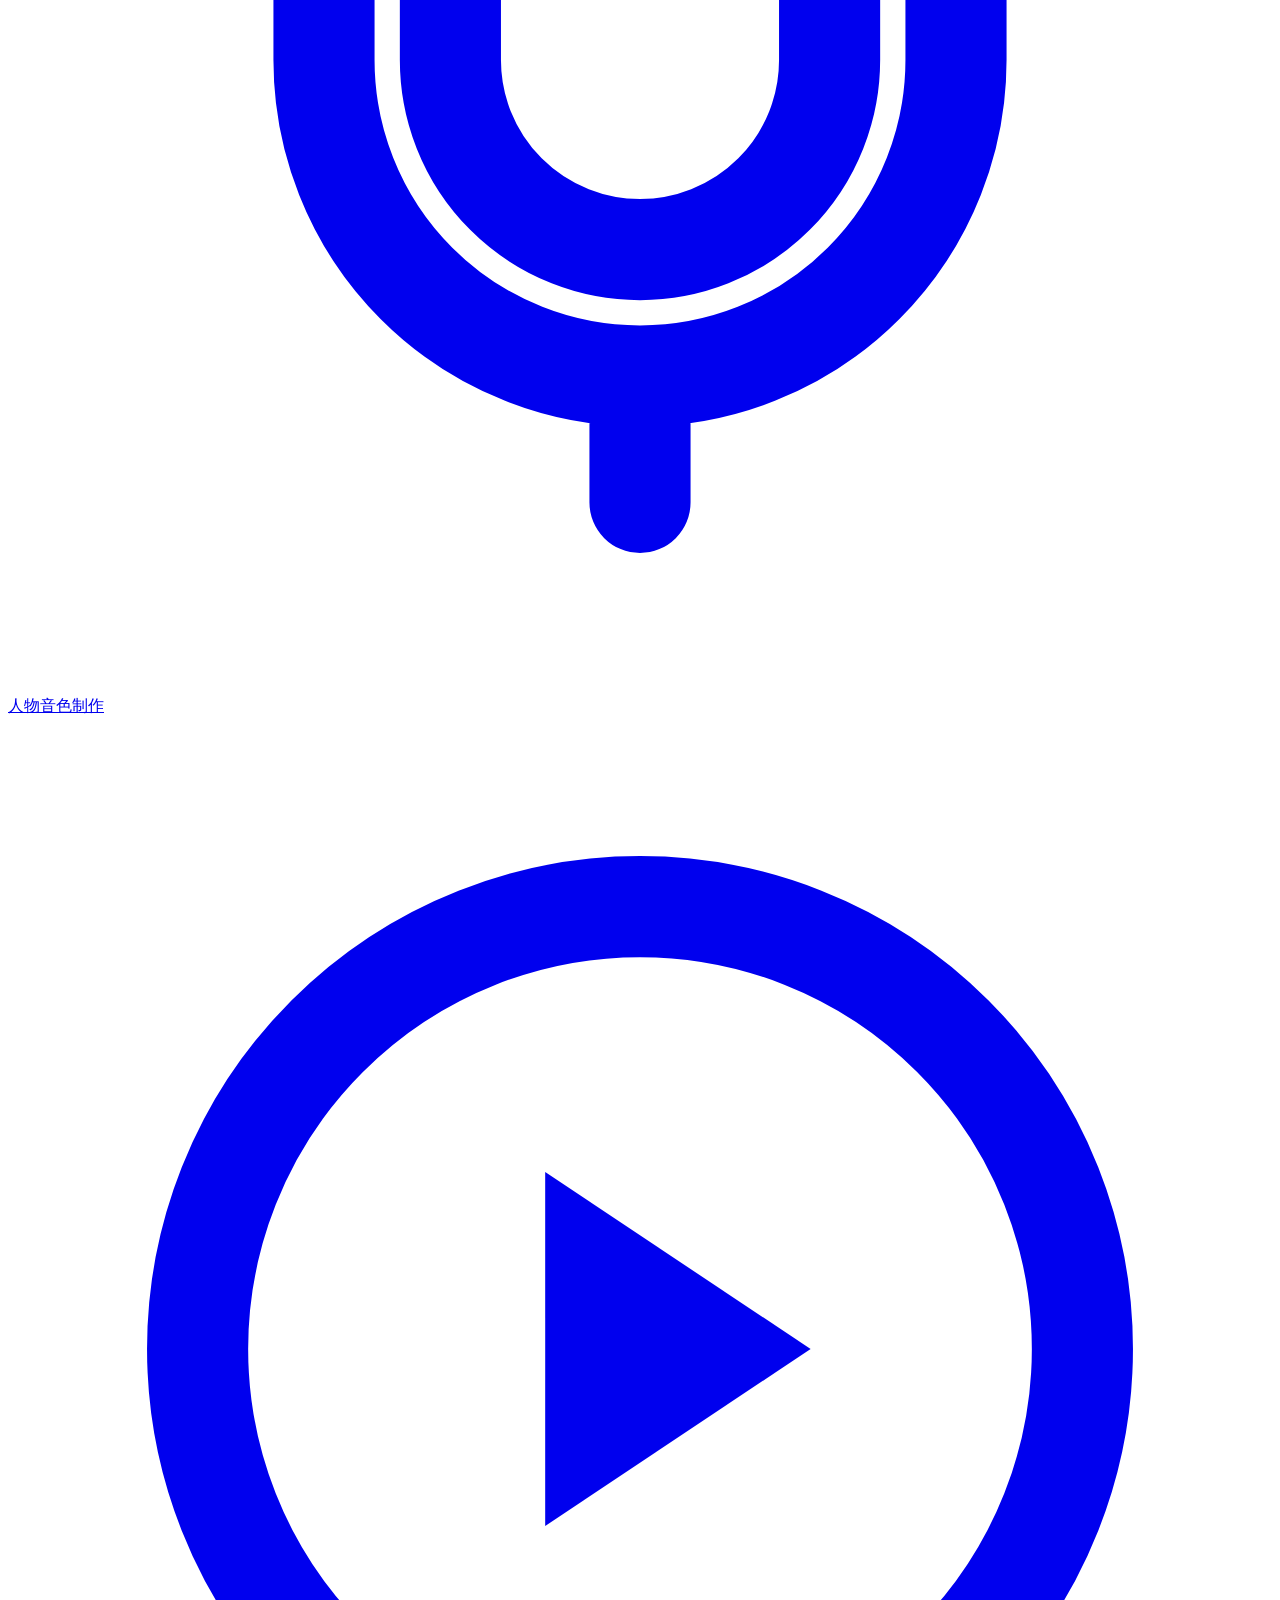
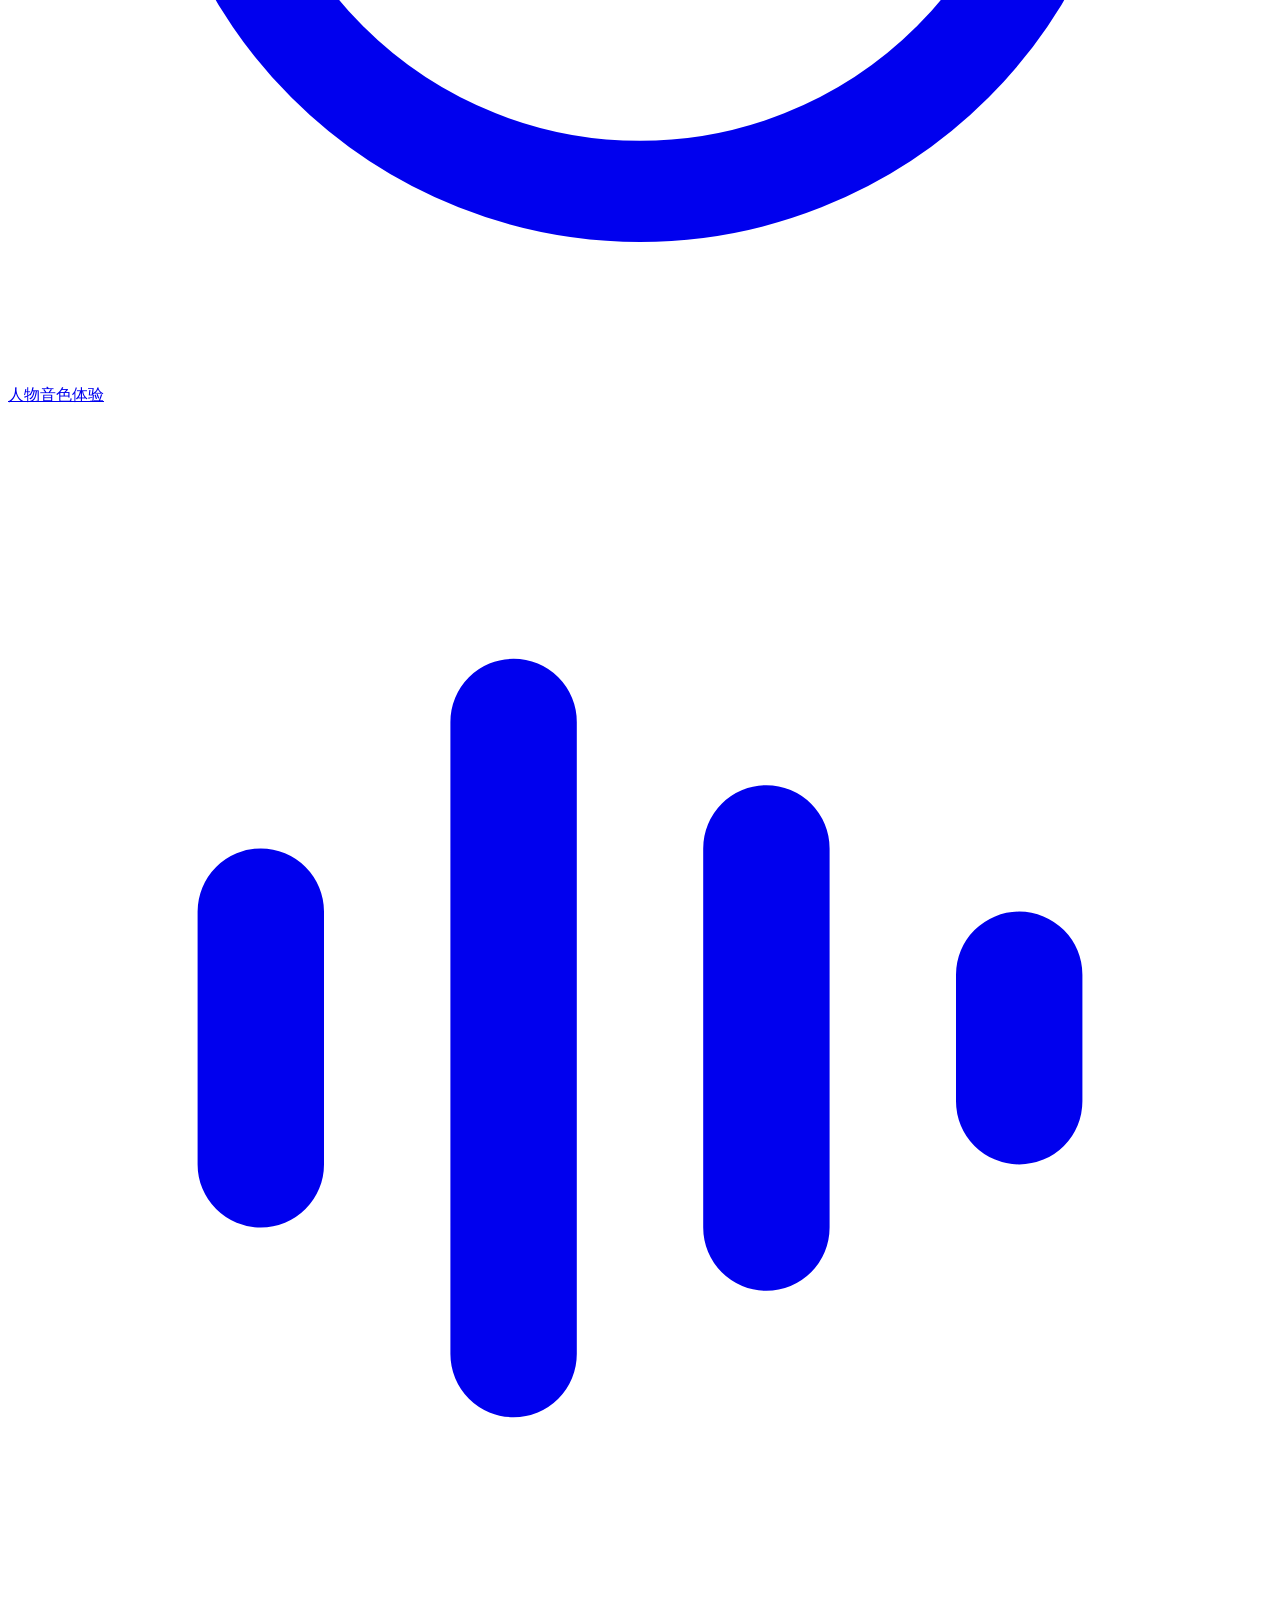
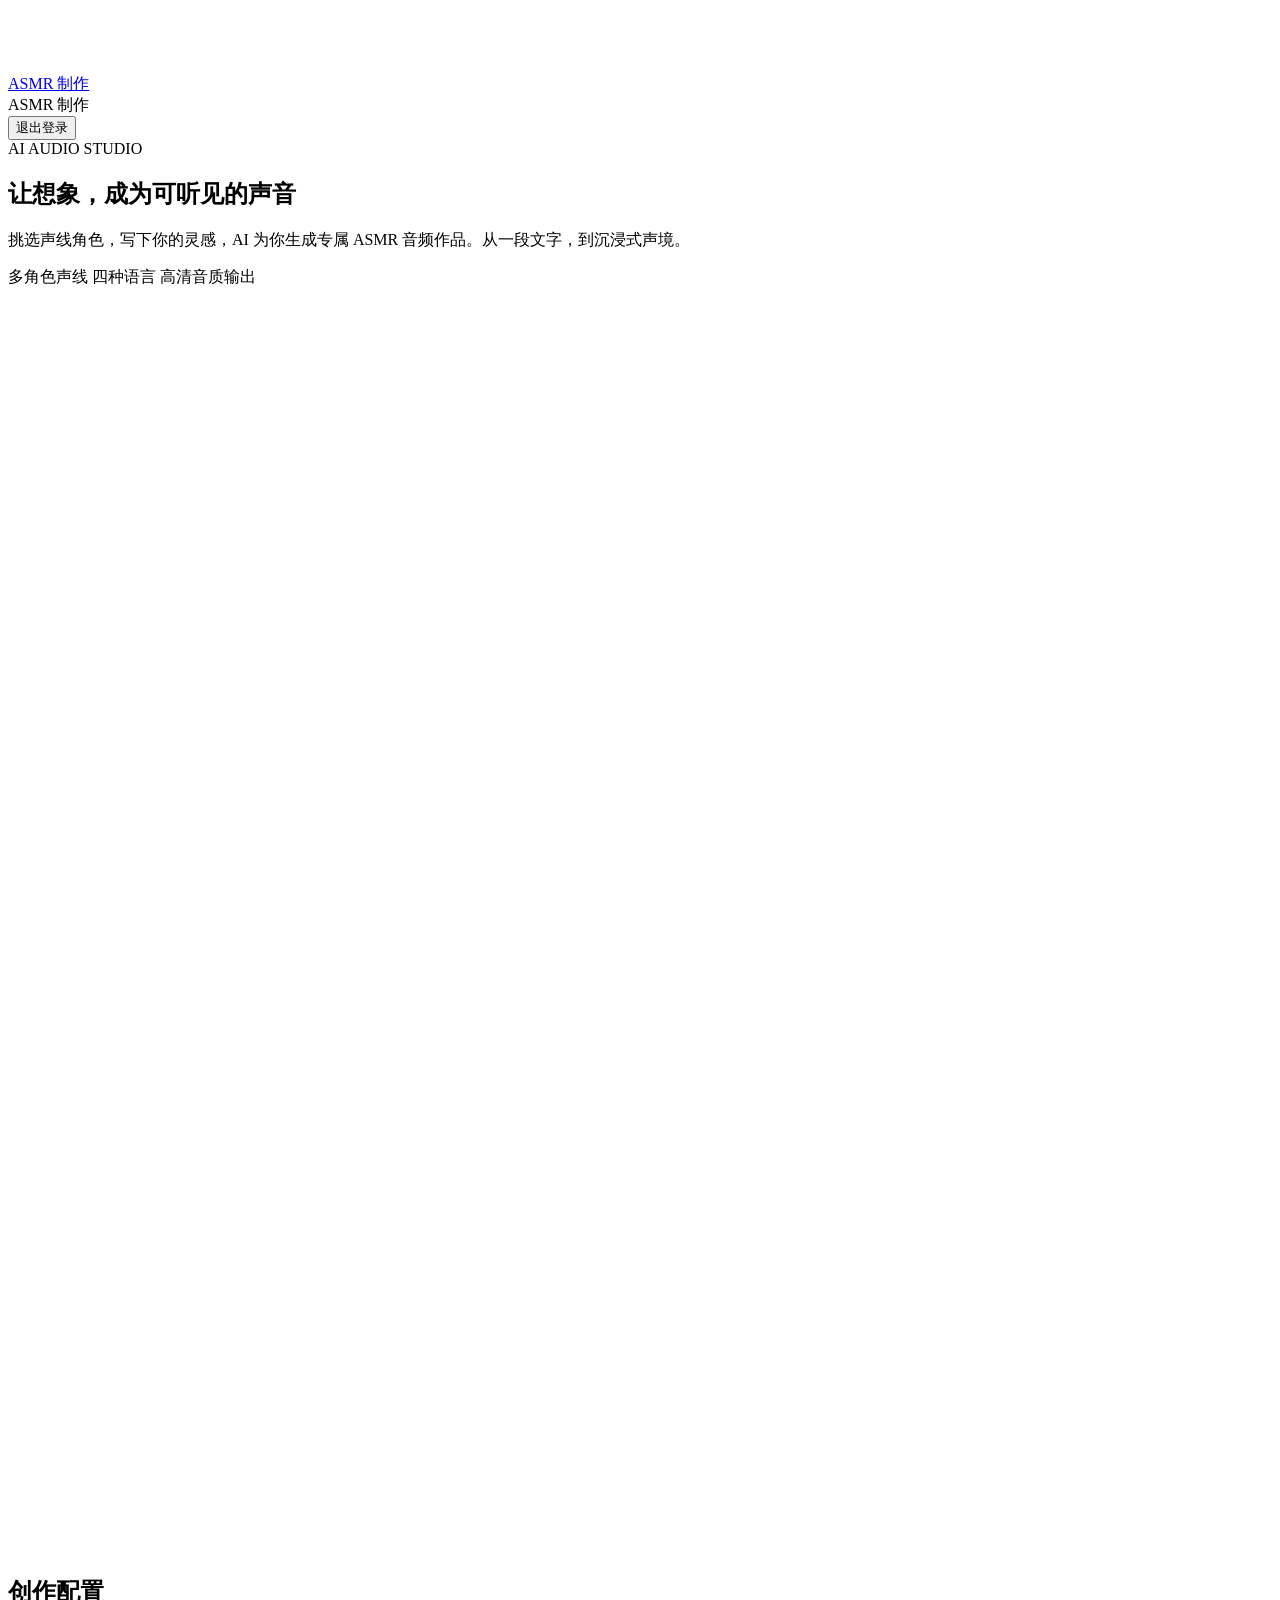
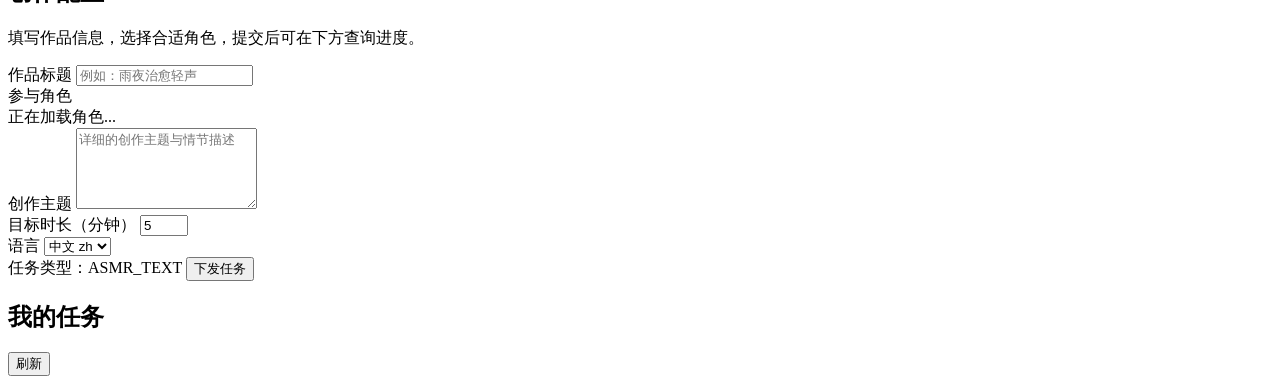
==== commit 7947da26: "闭合ASMR前后端展示" ====
--- a/static/index.html
+++ b/static/index.html
@@ -161,6 +161,15 @@
         <button id="queryBtn" class="secondary-btn" type="button" data-i18n="result.queryBtn">查询任务状态</button>
         <div id="queryResult" class="query-result"></div>
       </section>
+
+      <section class="task-list-section">
+        <div class="page-head">
+          <h2 data-i18n="tasklist.title">我的任务</h2>
+          <button id="taskListRefresh" class="secondary-btn" type="button" data-i18n="tasklist.refresh">刷新</button>
+        </div>
+        <div id="taskList" class="task-list"></div>
+        <p id="taskListEmpty" class="hint" hidden data-i18n="tasklist.empty">暂无任务</p>
+      </section>
     </main>
   </div>
 
@@ -179,6 +188,9 @@
     const resultStatus = document.getElementById("resultStatus");
     const queryBtn = document.getElementById("queryBtn");
     const queryResult = document.getElementById("queryResult");
+    const taskList = document.getElementById("taskList");
+    const taskListEmpty = document.getElementById("taskListEmpty");
+    const taskListRefresh = document.getElementById("taskListRefresh");
 
     let createdTaskId = null;
 
@@ -322,6 +334,7 @@
         queryResult.textContent = "";
         resultPanel.hidden = false;
         showMessageKey("form.submitSuccess", null, false);
+        await loadTasks();
       } catch (e) {
         showMessageKey("form.submitFailed", null, true, e.message);
       } finally {
@@ -377,10 +390,105 @@
       }
     }
 
+    async function loadTasks() {
+      try {
+        const data = await App.api("/api/audio/tasks");
+        renderTasks(data.items);
+      } catch (e) {
+        taskList.textContent = "";
+        taskListEmpty.hidden = false;
+        taskListEmpty.textContent = I18n.t("tasklist.loadFailed") + e.message;
+      }
+    }
+
+    function renderTasks(items) {
+      taskList.textContent = "";
+      taskListEmpty.hidden = items.length > 0;
+      if (items.length === 0) {
+        taskListEmpty.textContent = I18n.t("tasklist.empty");
+      }
+      for (const item of items) {
+        const row = document.createElement("div");
+        row.className = "task-list-item";
+
+        const info = document.createElement("div");
+        info.className = "task-list-info";
+        const title = document.createElement("div");
+        title.className = "task-list-title";
+        title.textContent = item.title;
+        const meta = document.createElement("div");
+        meta.className = "task-list-meta";
+        meta.textContent = item.type + " · ";
+        const status = document.createElement("span");
+        status.className = "status-tag status-" + item.status;
+        status.textContent = item.status;
+        meta.appendChild(status);
+        info.appendChild(title);
+        info.appendChild(meta);
+
+        const actions = document.createElement("div");
+        actions.className = "task-list-actions";
+
+        const toggle = document.createElement("button");
+        toggle.type = "button";
+        toggle.className = "exp-work-public";
+        let isPublic = item.is_public;
+        const renderPublic = () => {
+          toggle.textContent = isPublic ? I18n.t("tasklist.publicOn") : I18n.t("tasklist.publicOff");
+          toggle.classList.toggle("on", isPublic);
+        };
+        renderPublic();
+        toggle.addEventListener("click", async () => {
+          const next = !isPublic;
+          try {
+            await App.api("/api/audio/tasks/" + encodeURIComponent(item.task_id) + "/public?is_public=" + (next ? "true" : "false"), { method: "PATCH" });
+            isPublic = next;
+            renderPublic();
+            showMessageKey(next ? "tasklist.setPublicOk" : "tasklist.setPrivateOk", null, false);
+          } catch (e) {
+            showMessageKey("tasklist.setPublicFailed", null, true, e.message);
+          }
+        });
+
+        const detail = document.createElement("button");
+        detail.type = "button";
+        detail.className = "task-list-detail";
+        detail.textContent = I18n.t("tasklist.detail");
+        detail.addEventListener("click", () => {
+          window.location.href = "/task.html?task_id=" + encodeURIComponent(item.task_id);
+        });
+
+        const del = document.createElement("button");
+        del.type = "button";
+        del.className = "exp-work-delete";
+        del.textContent = I18n.t("tasklist.delete");
+        del.addEventListener("click", async () => {
+          if (!window.confirm(I18n.t("tasklist.deleteConfirm", { name: item.title }))) {
+            return;
+          }
+          try {
+            await App.api("/api/audio/tasks/" + encodeURIComponent(item.task_id), { method: "DELETE" });
+            await loadTasks();
+            showMessageKey("tasklist.deleteOk", null, false);
+          } catch (e) {
+            showMessageKey("tasklist.deleteFailed", null, true, e.message);
+          }
+        });
+
+        actions.appendChild(toggle);
+        actions.appendChild(detail);
+        actions.appendChild(del);
+        row.appendChild(info);
+        row.appendChild(actions);
+        taskList.appendChild(row);
+      }
+    }
+
     window.addEventListener("aiaudio:langchange", () => {
       renderMessage();
       renderCharacterList();
       App.renderUserArea();
+      loadTasks();
       if (createdTaskId) {
         App.api("/api/audio/tasks/" + encodeURIComponent(createdTaskId))
           .then((data) => renderSubtasks(data.subtasks))
@@ -397,7 +505,9 @@
       }
       form.addEventListener("submit", submitTask);
       queryBtn.addEventListener("click", queryTask);
+      taskListRefresh.addEventListener("click", loadTasks);
       loadCharacters();
+      loadTasks();
     }
 
     window.addEventListener("load", initPage);
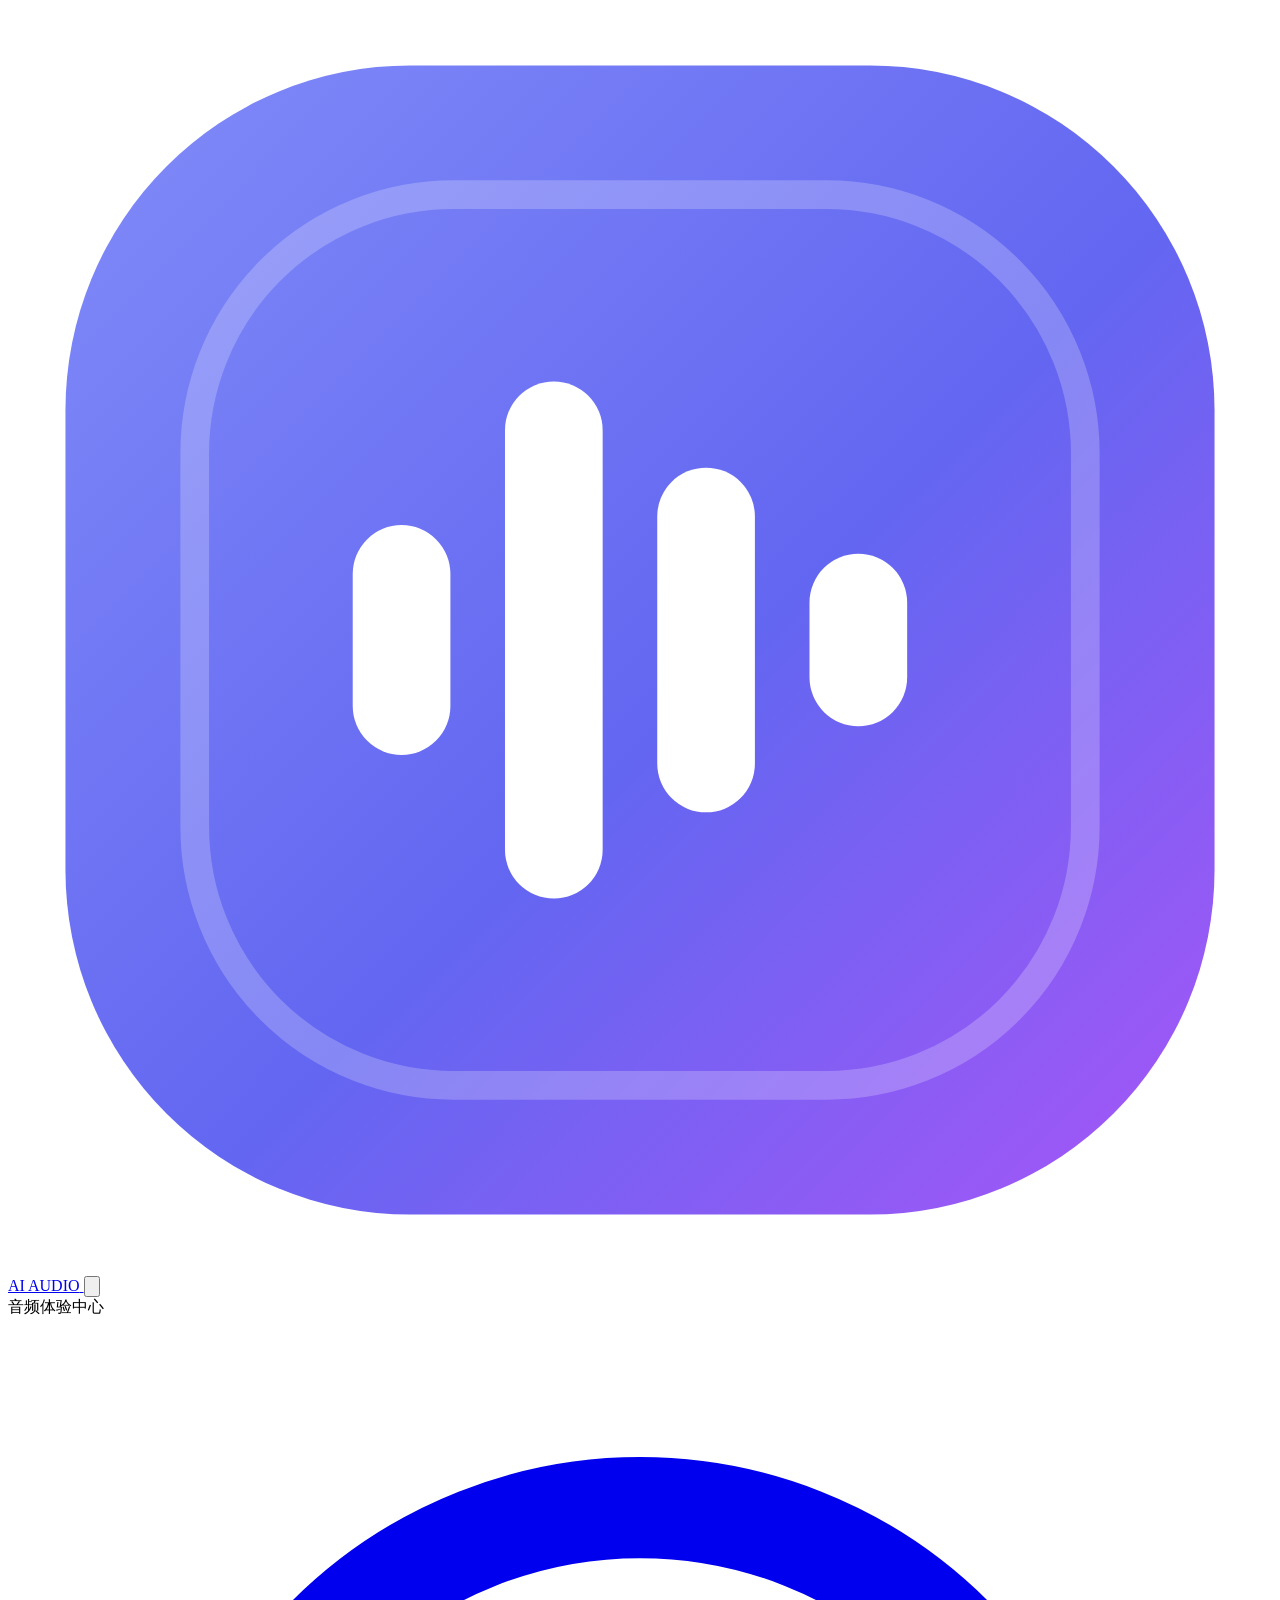
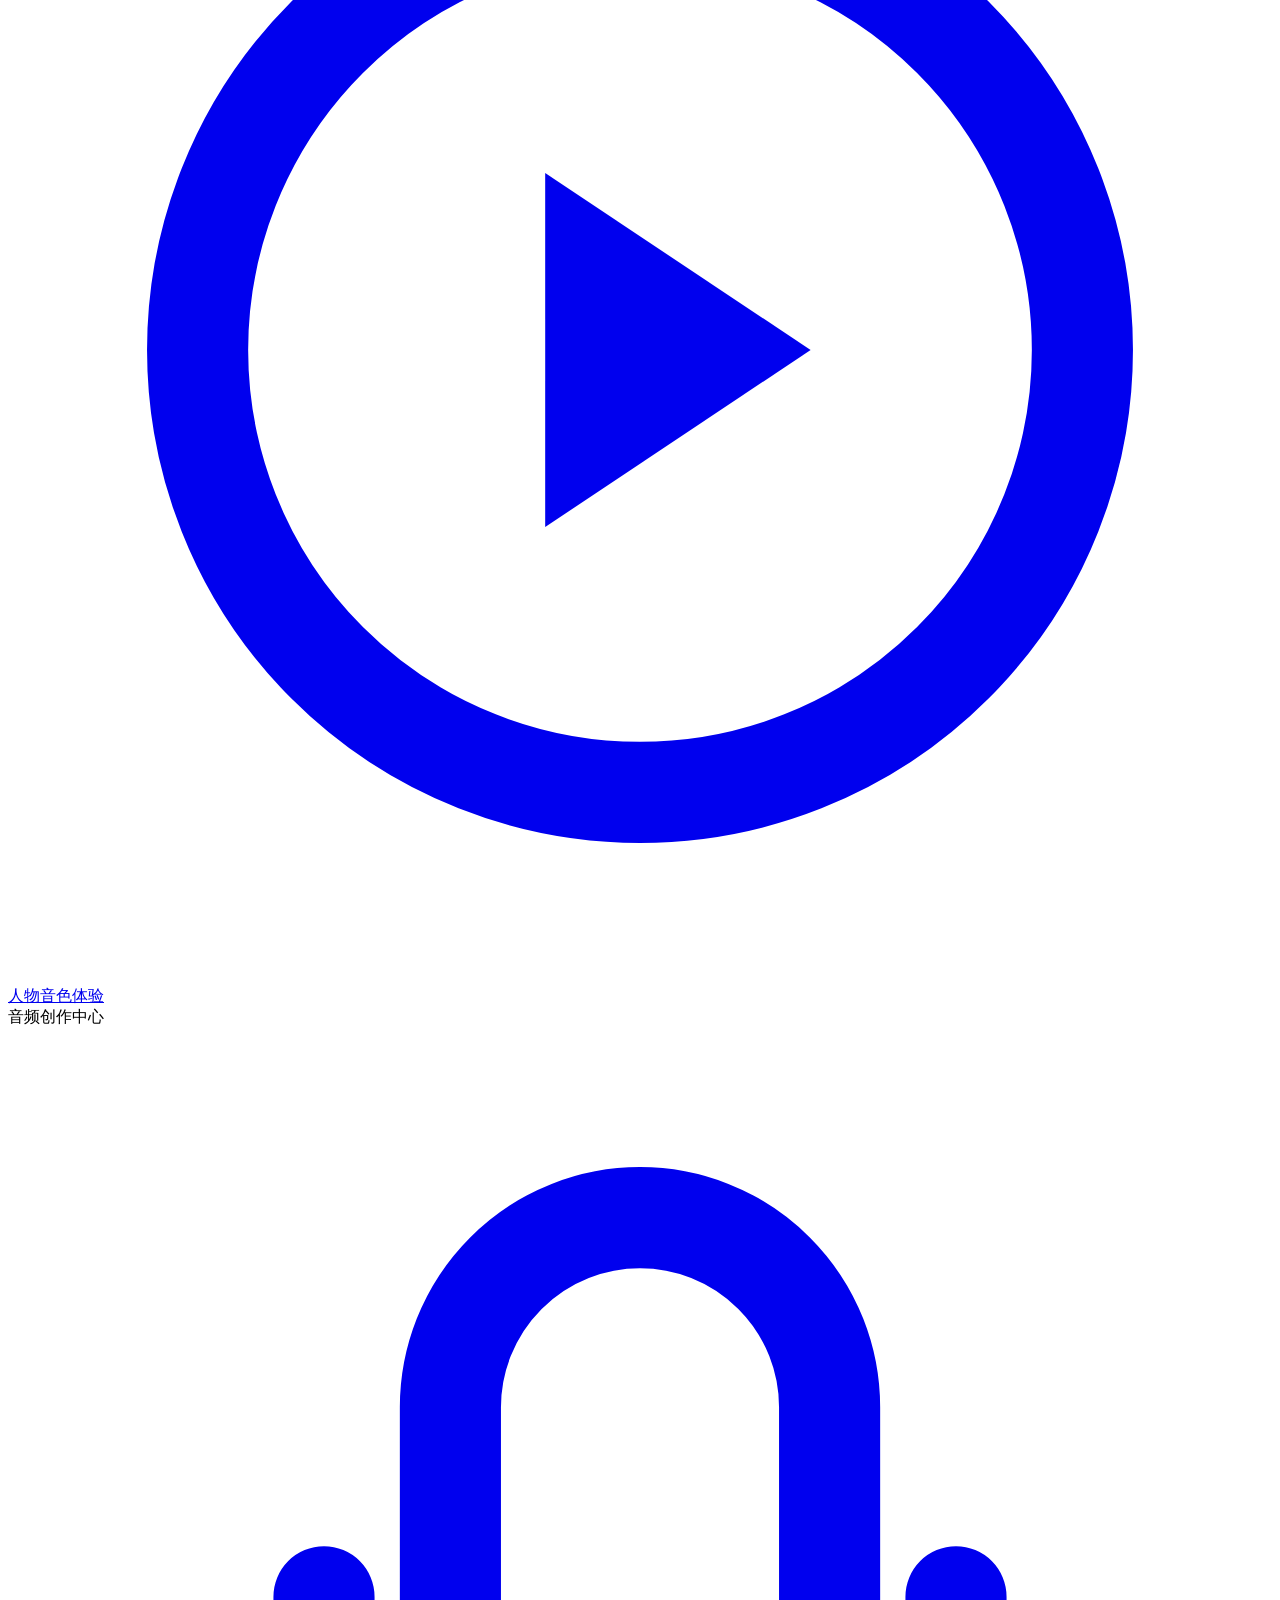
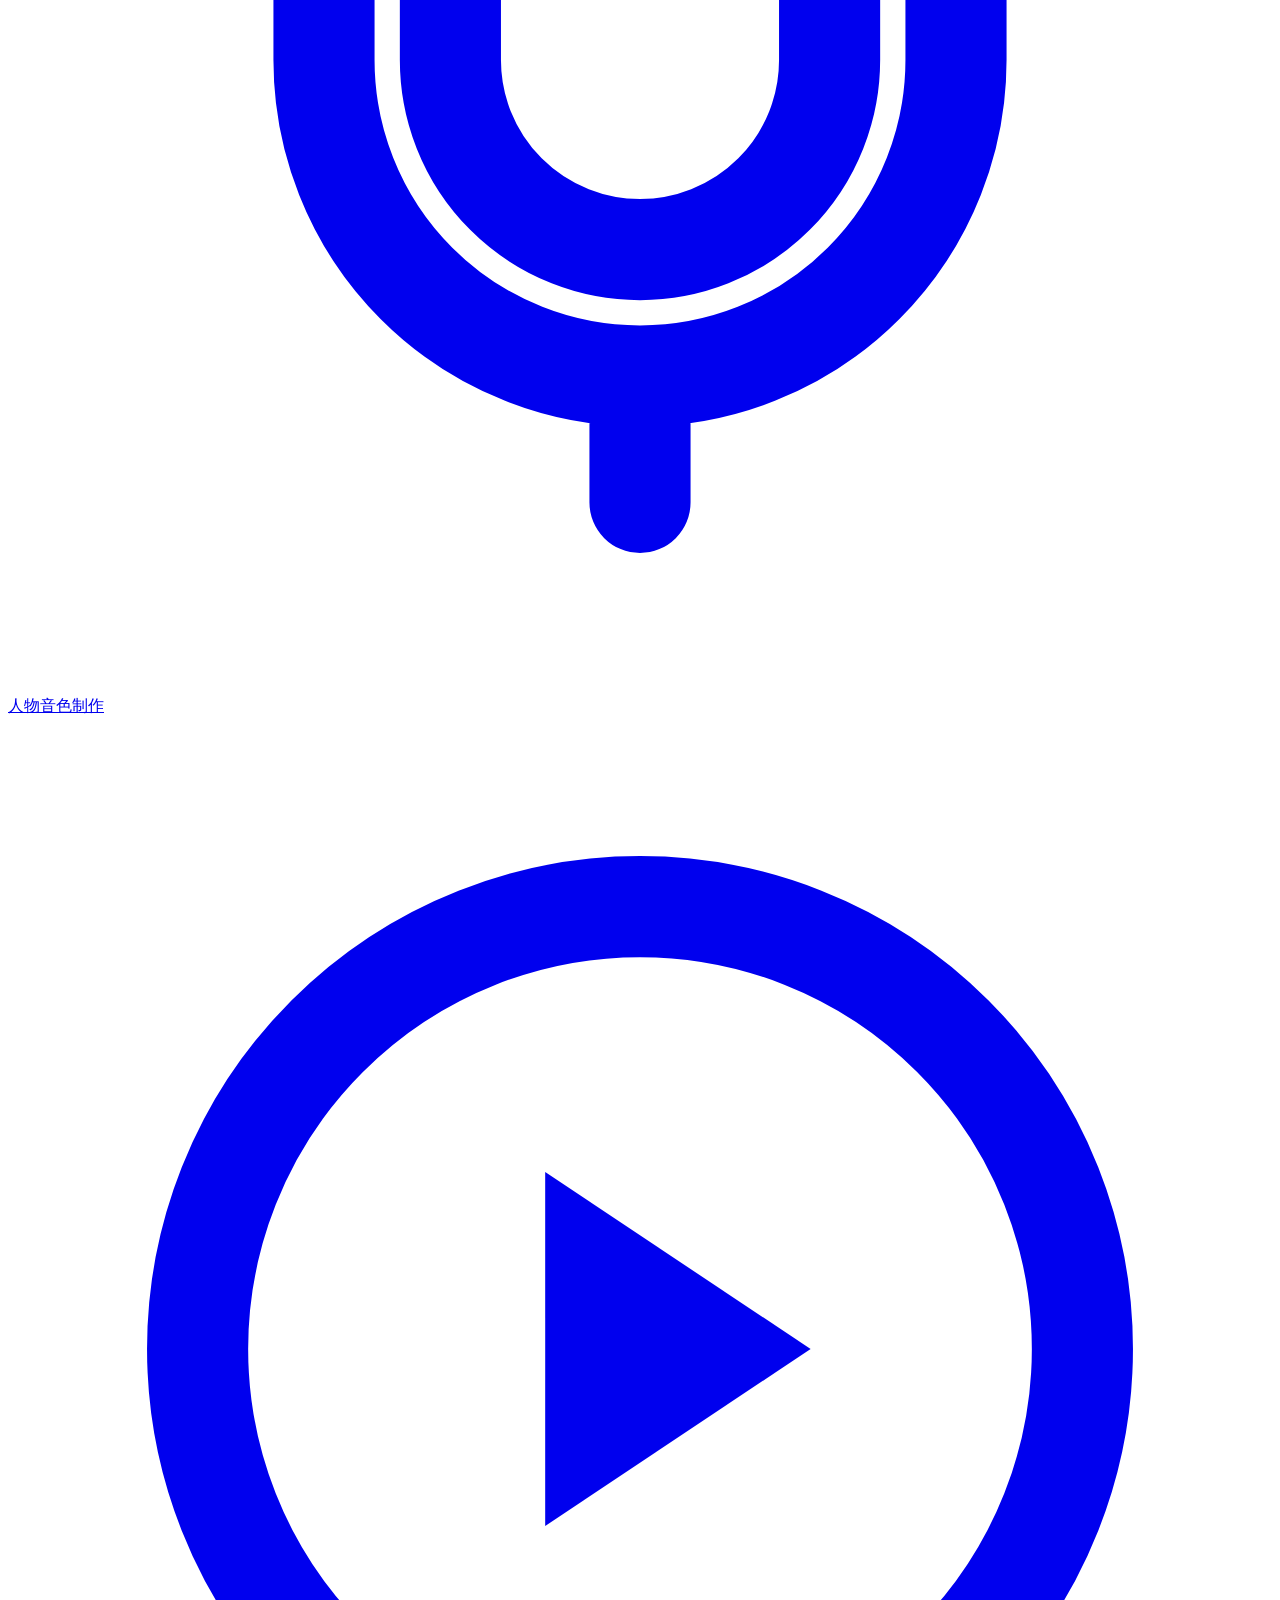
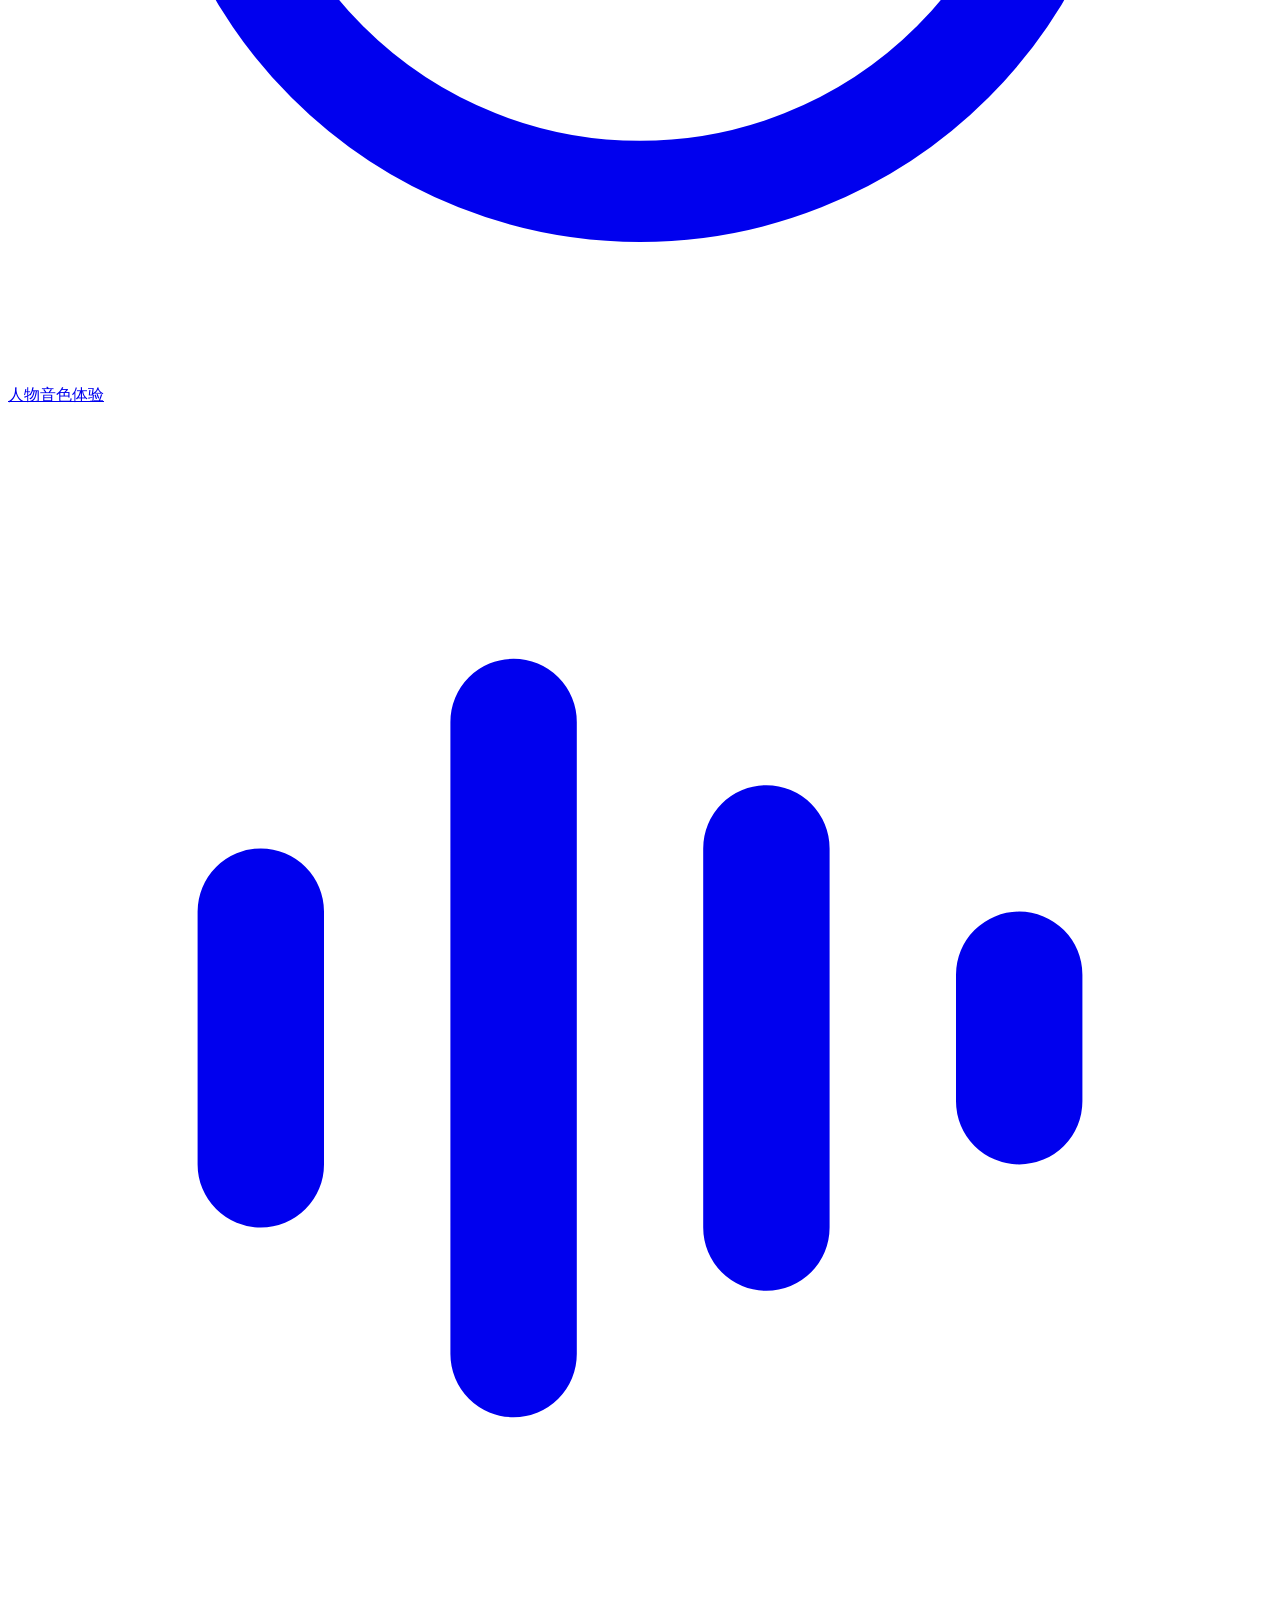
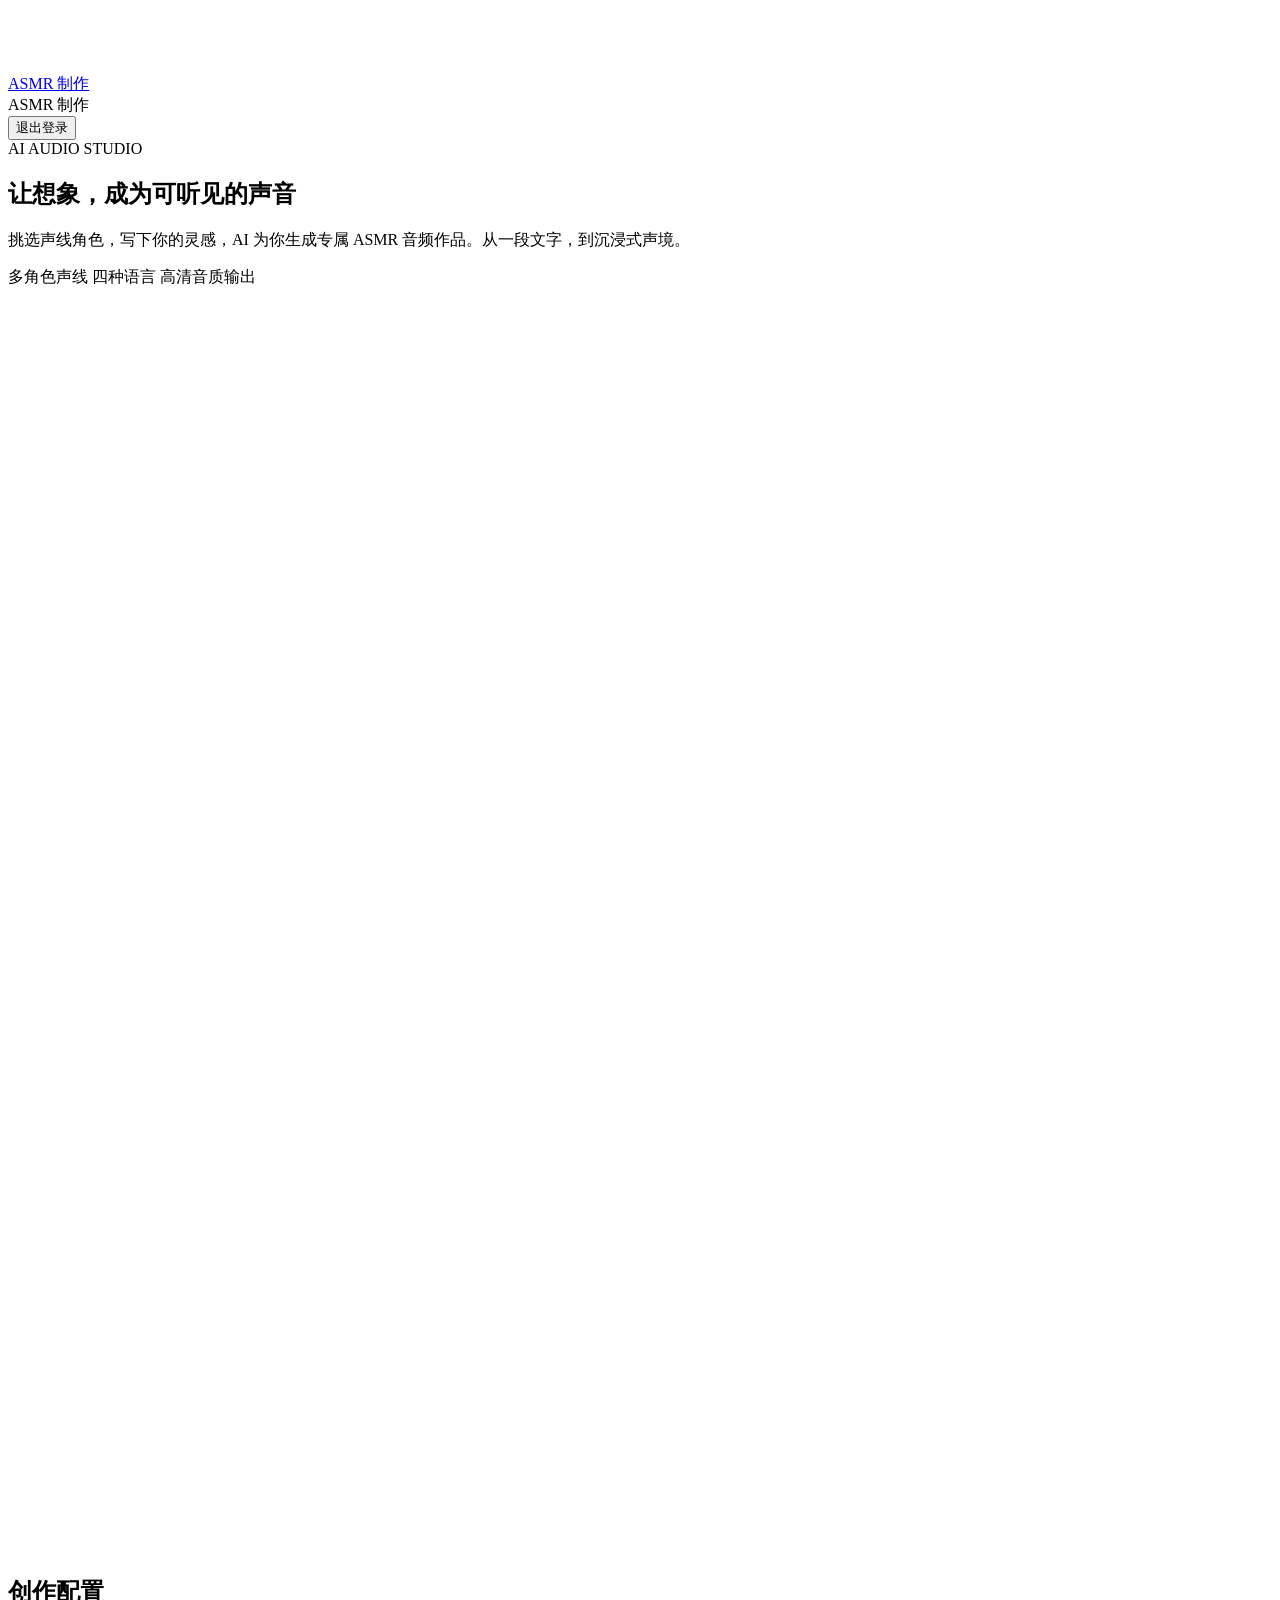
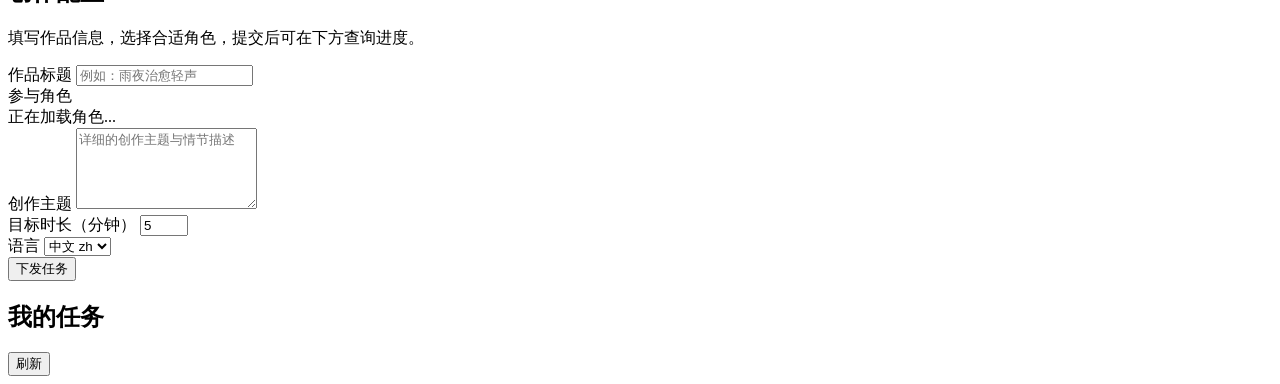
==== commit 3c1e674a: "放行任务" ====
--- a/static/index.html
+++ b/static/index.html
@@ -147,7 +147,6 @@
         </div>
 
         <div class="form-foot">
-          <span class="type-badge" data-i18n="form.typeBadge">任务类型：ASMR_TEXT</span>
           <button id="submitBtn" class="primary-btn" type="submit" data-i18n="form.submit">下发任务</button>
         </div>
       </form>
@@ -156,7 +155,6 @@
 
       <section id="resultPanel" class="result-panel" hidden>
         <h3 data-i18n="result.created">任务已创建</h3>
-        <p class="result-line"><span data-i18n="result.taskId">任务 ID：</span><code id="resultTaskId"></code></p>
         <p class="result-line"><span data-i18n="result.status">当前状态：</span><span id="resultStatus" class="status-tag"></span></p>
         <button id="queryBtn" class="secondary-btn" type="button" data-i18n="result.queryBtn">查询任务状态</button>
         <div id="queryResult" class="query-result"></div>
@@ -184,7 +182,6 @@
     const submitBtn = document.getElementById("submitBtn");
     const formMsg = document.getElementById("formMsg");
     const resultPanel = document.getElementById("resultPanel");
-    const resultTaskId = document.getElementById("resultTaskId");
     const resultStatus = document.getElementById("resultStatus");
     const queryBtn = document.getElementById("queryBtn");
     const queryResult = document.getElementById("queryResult");
@@ -328,7 +325,6 @@
           }),
         });
         createdTaskId = result.task_id;
-        resultTaskId.textContent = result.task_id;
         resultStatus.textContent = result.status;
         resultStatus.className = "status-tag status-" + result.status;
         queryResult.textContent = "";
@@ -428,6 +424,25 @@
 
         const actions = document.createElement("div");
         actions.className = "task-list-actions";
+
+        if (item.status === "debug") {
+          const release = document.createElement("button");
+          release.type = "button";
+          release.className = "task-list-release";
+          release.textContent = I18n.t("tasklist.release");
+          release.addEventListener("click", async () => {
+            release.disabled = true;
+            try {
+              await App.api("/api/audio/tasks/" + encodeURIComponent(item.task_id) + "/release", { method: "POST" });
+              await loadTasks();
+              showMessageKey("tasklist.releaseOk", null, false);
+            } catch (e) {
+              showMessageKey("tasklist.releaseFailed", null, true, e.message);
+              release.disabled = false;
+            }
+          });
+          actions.appendChild(release);
+        }
 
         const toggle = document.createElement("button");
         toggle.type = "button";
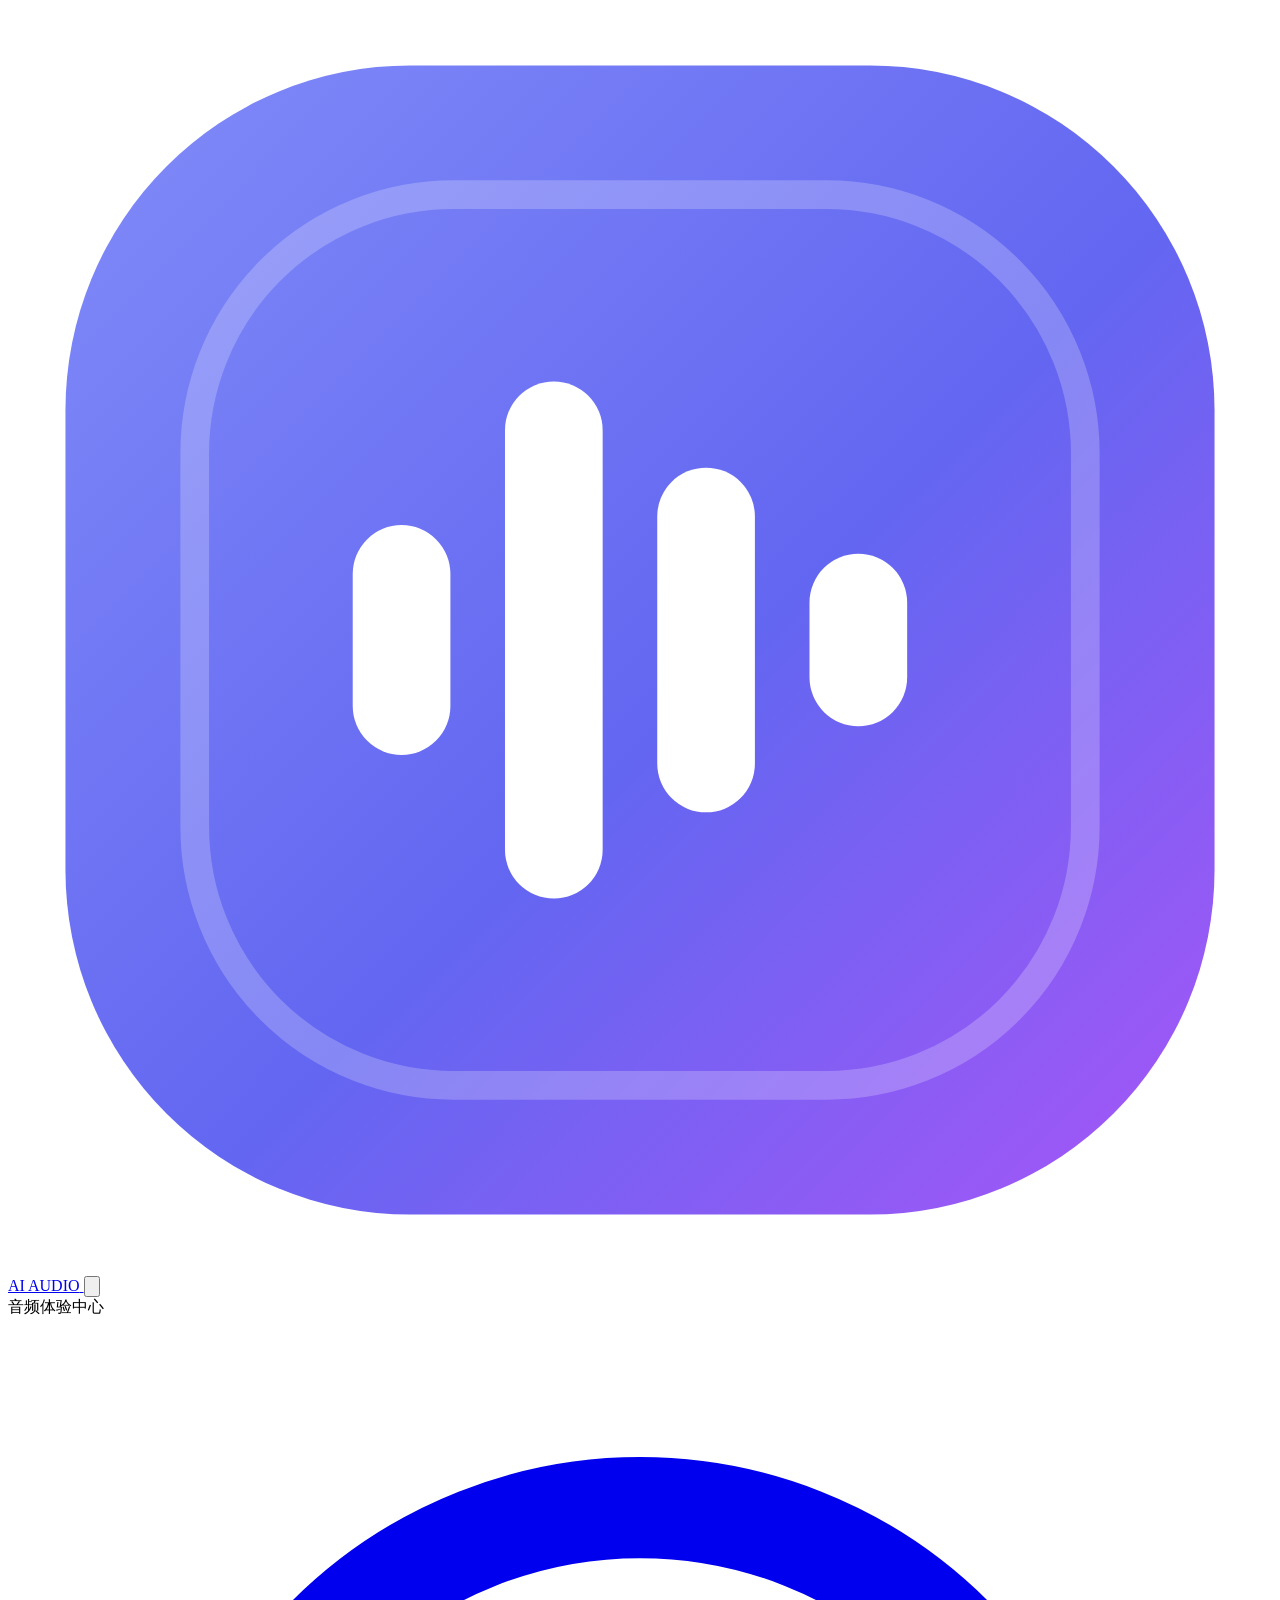
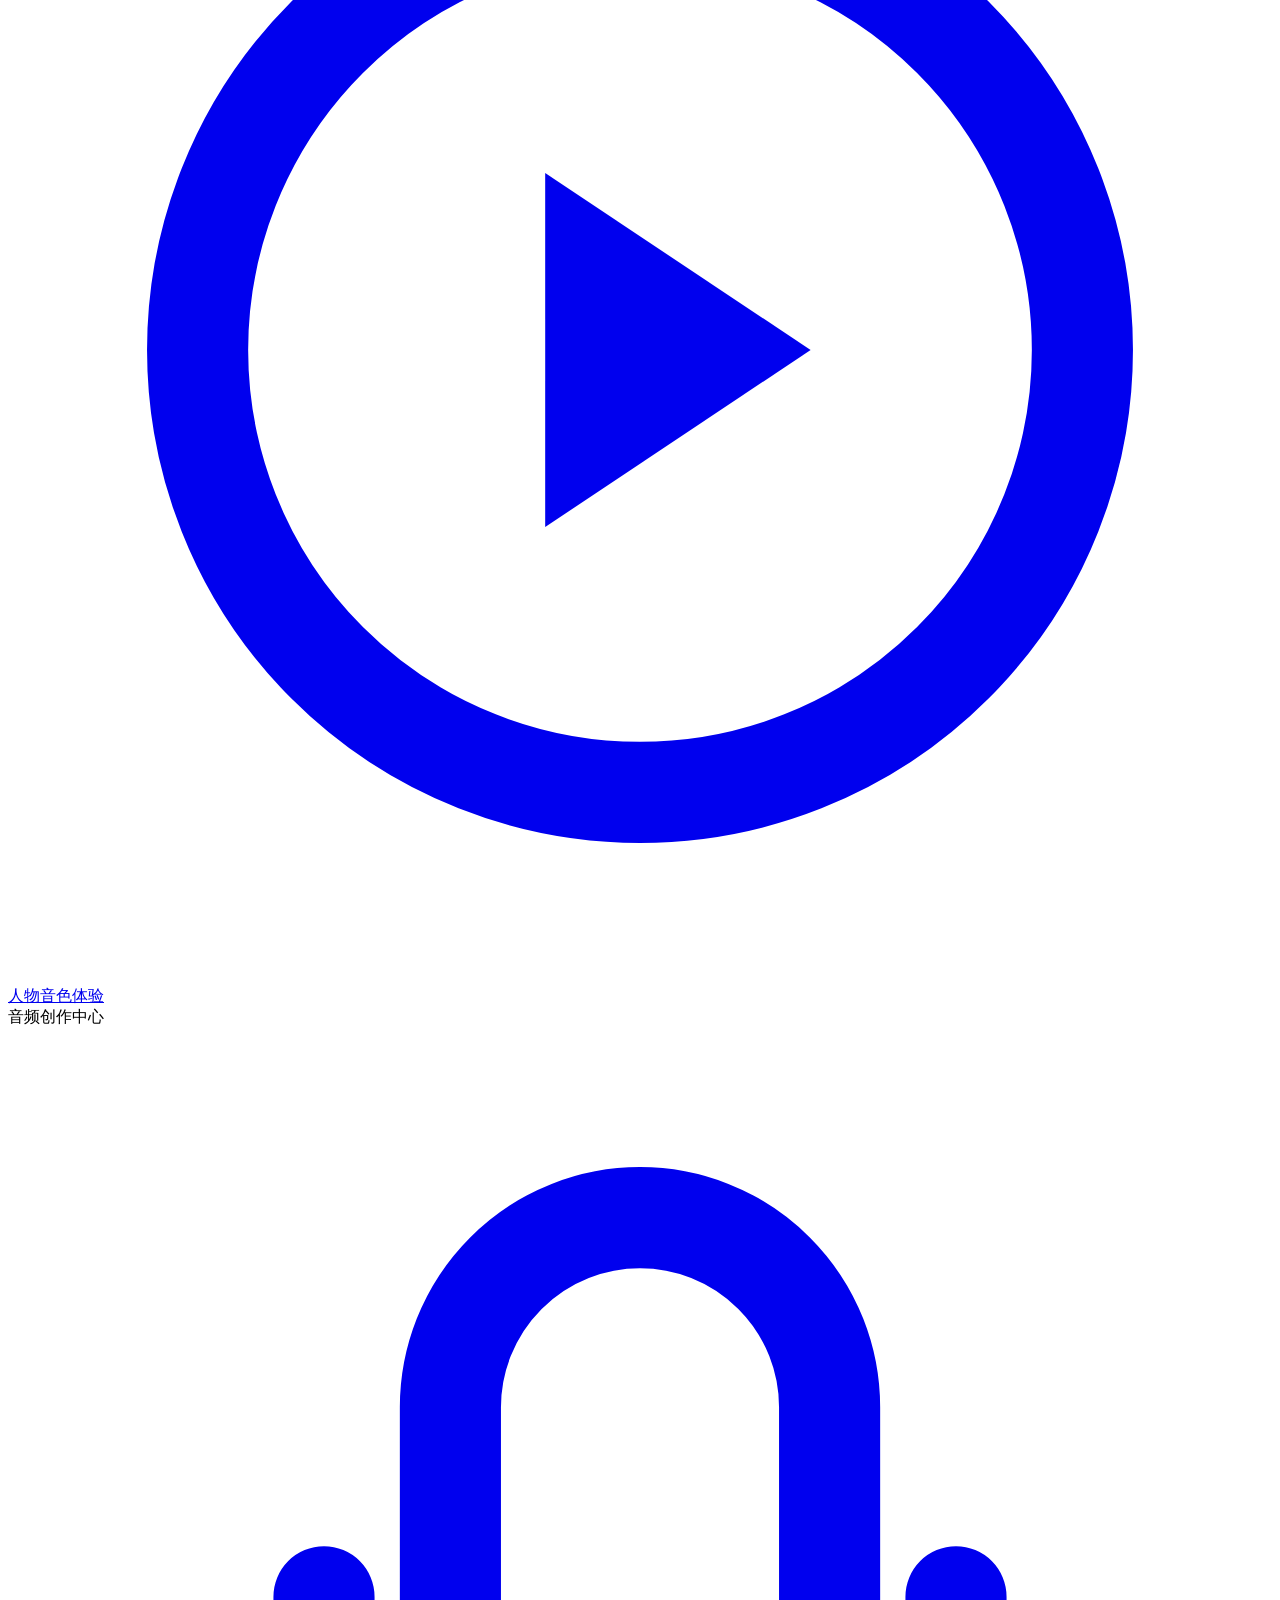
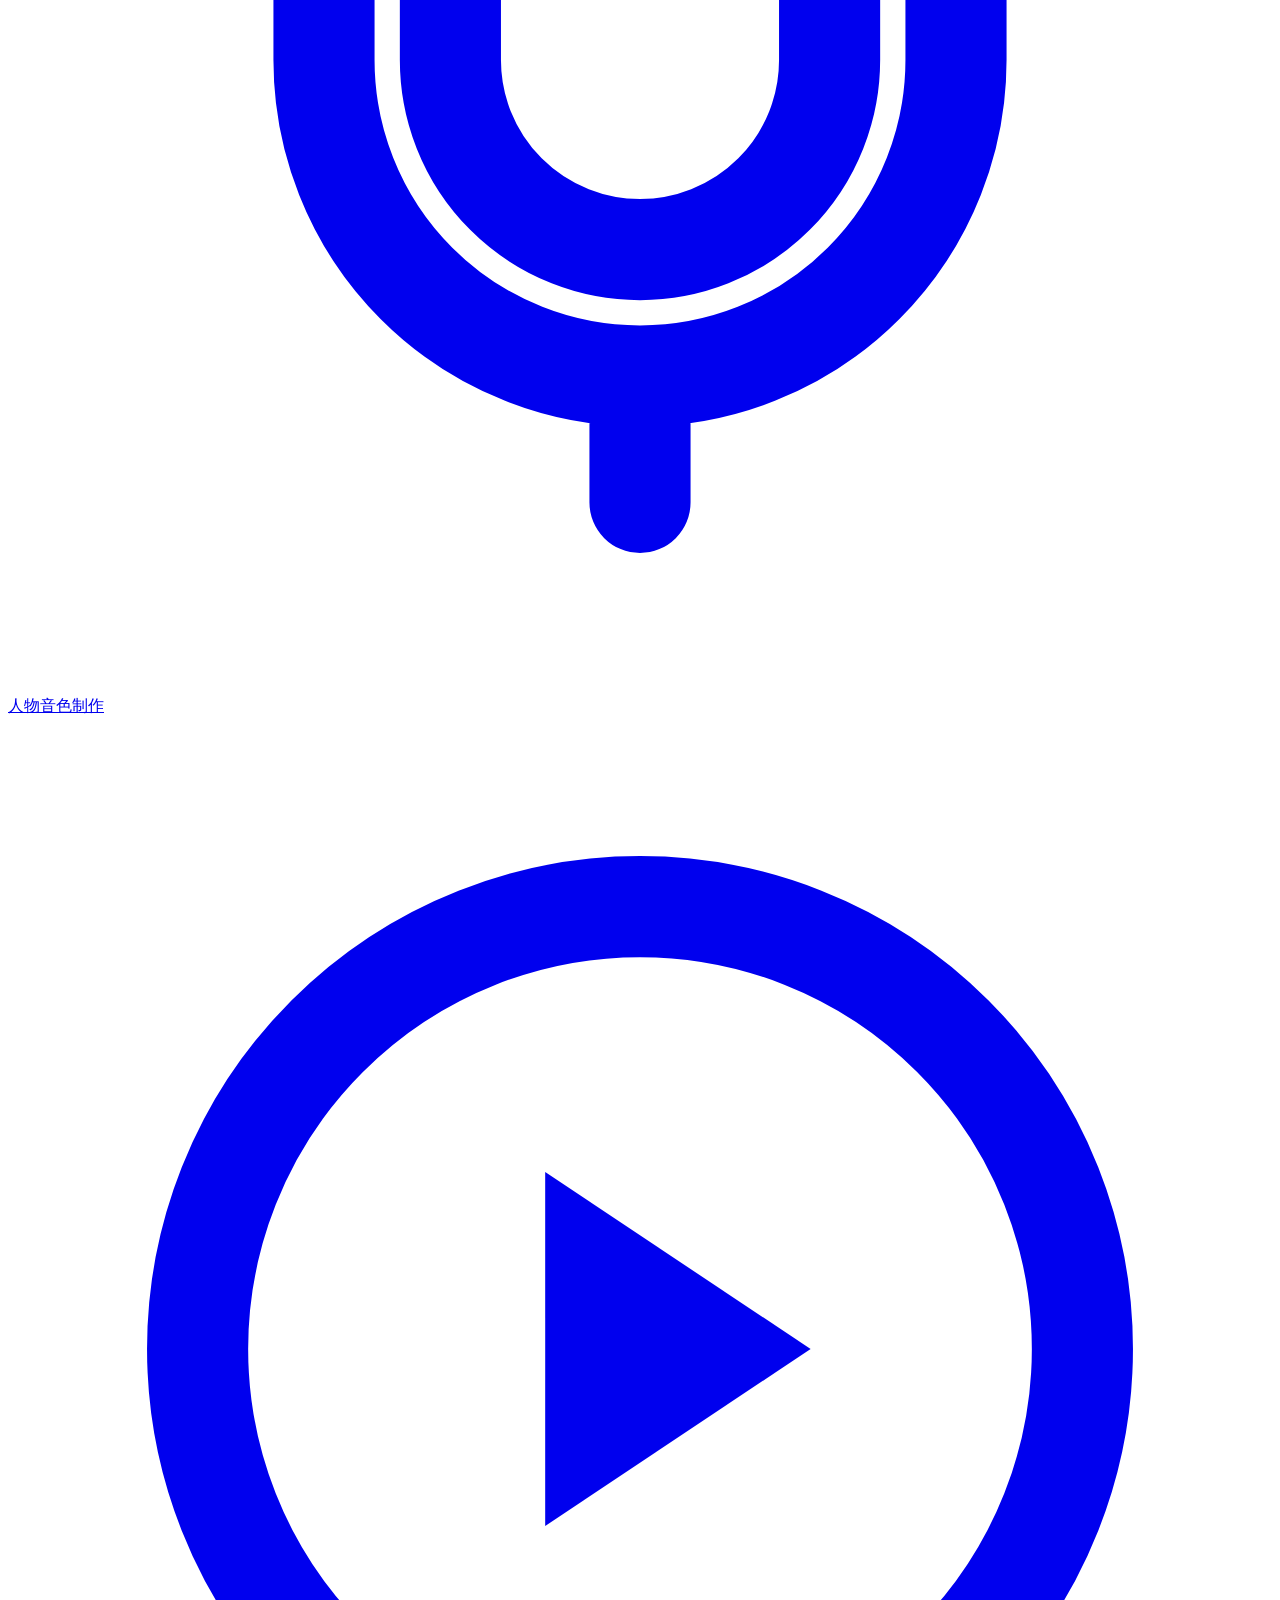
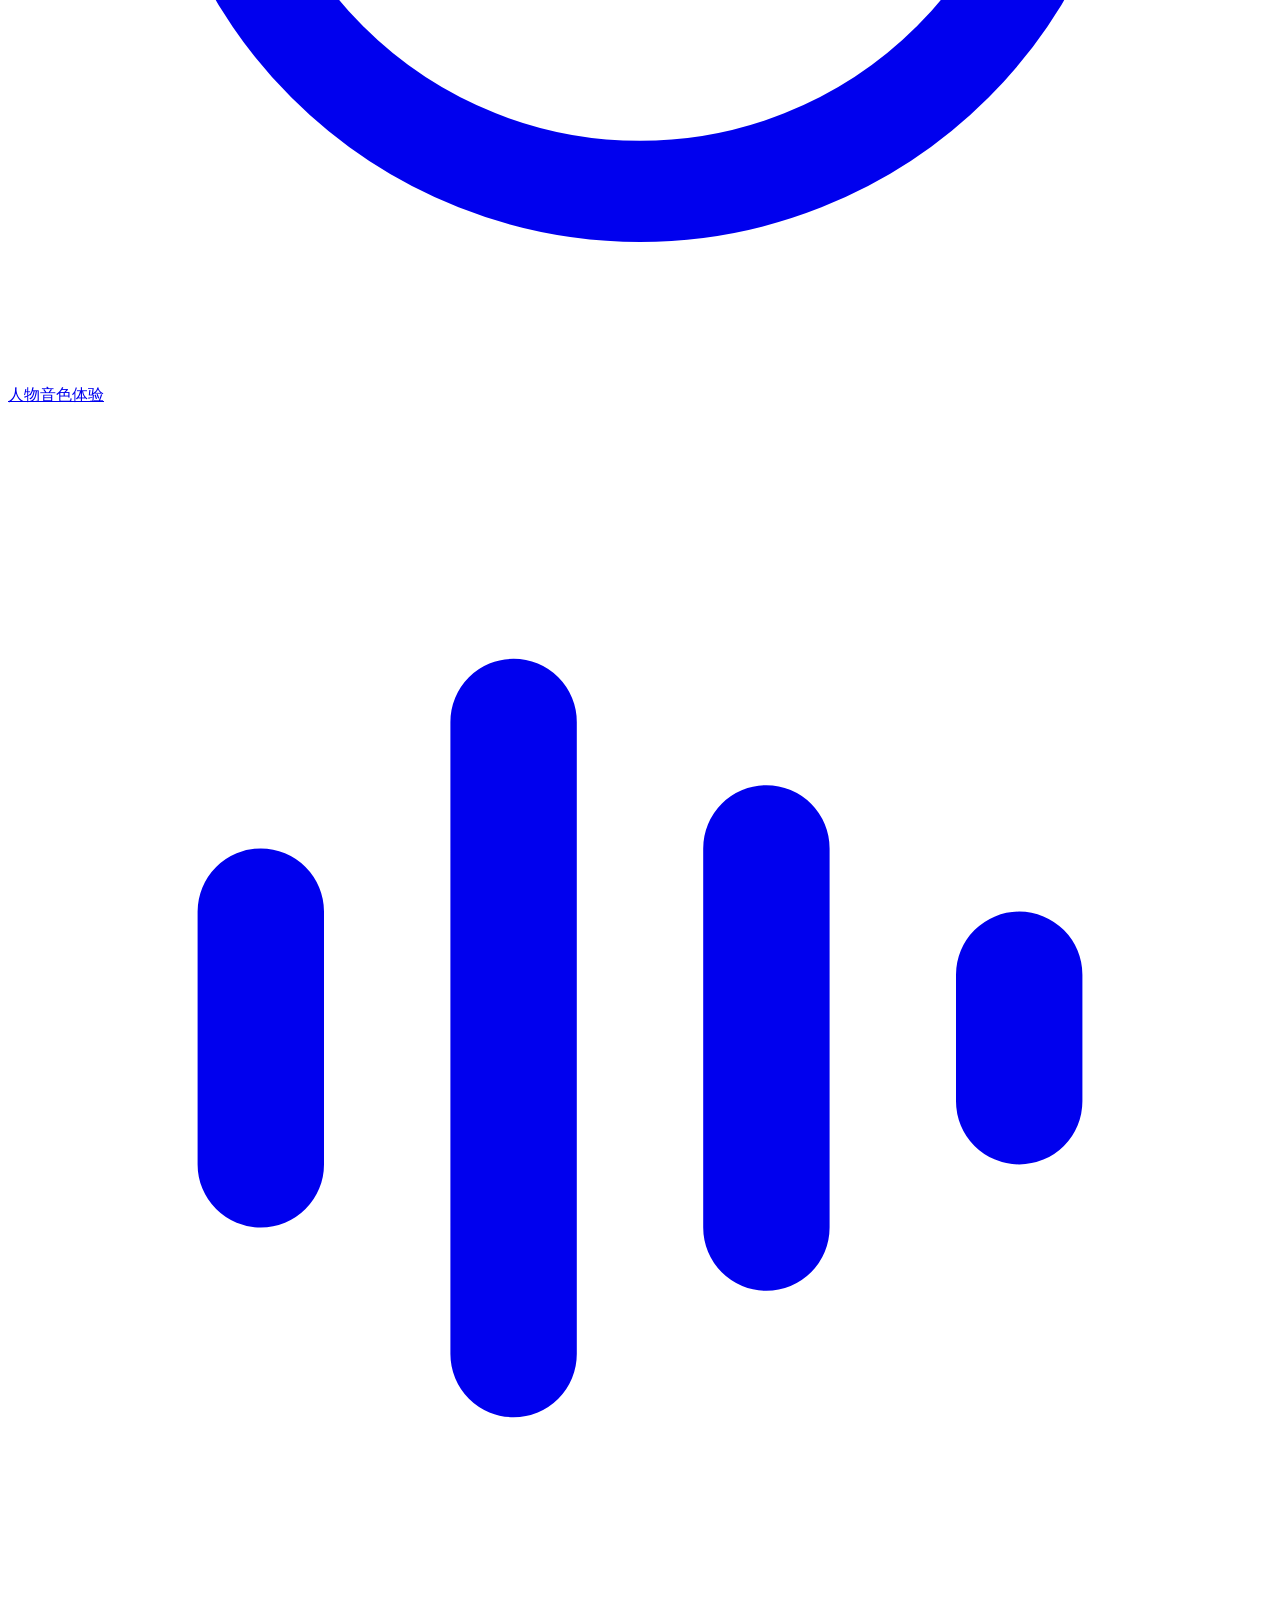
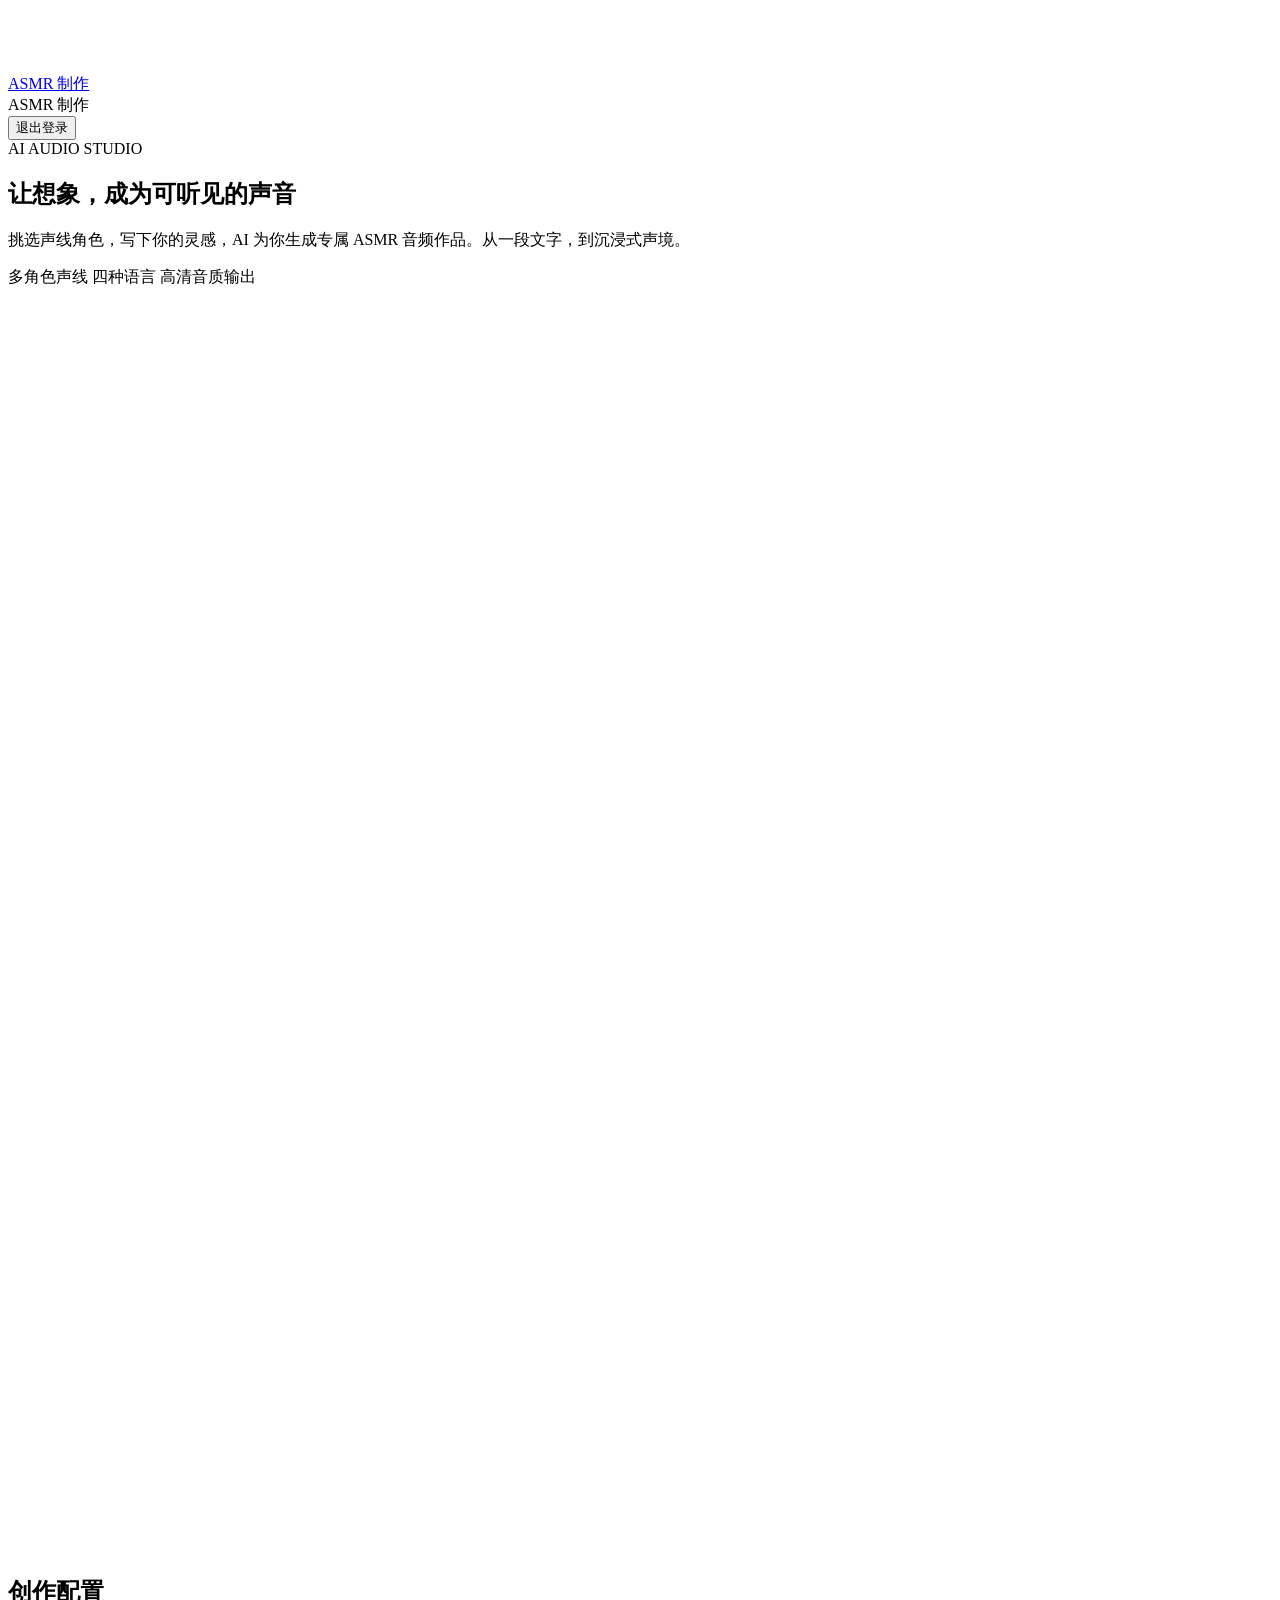
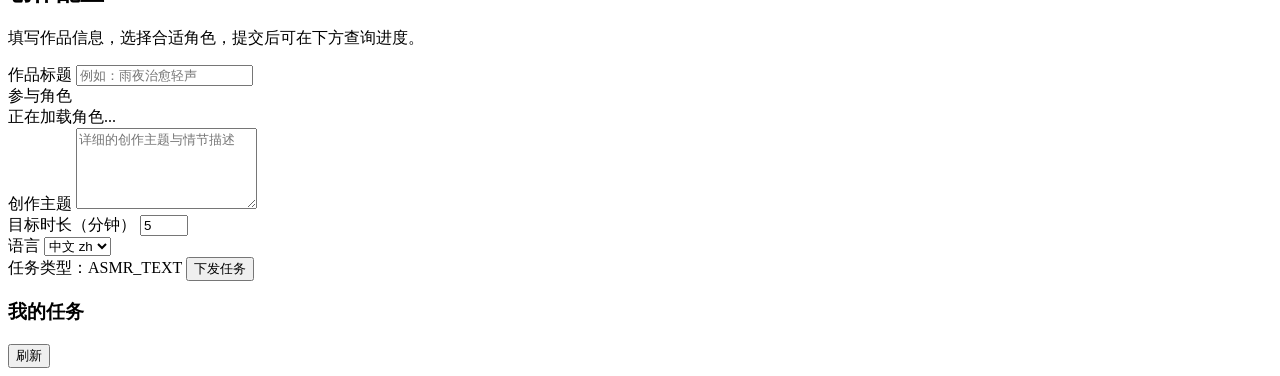
==== commit 88b4af57: "闭合ASMR_TEXT链路3" ====
--- a/static/index.html
+++ b/static/index.html
@@ -147,6 +147,7 @@
         </div>
 
         <div class="form-foot">
+          <span class="type-badge" data-i18n="form.typeBadge">任务类型：ASMR_TEXT</span>
           <button id="submitBtn" class="primary-btn" type="submit" data-i18n="form.submit">下发任务</button>
         </div>
       </form>
@@ -155,18 +156,19 @@
 
       <section id="resultPanel" class="result-panel" hidden>
         <h3 data-i18n="result.created">任务已创建</h3>
+        <p class="result-line"><span data-i18n="result.taskId">任务 ID：</span><code id="resultTaskId"></code></p>
         <p class="result-line"><span data-i18n="result.status">当前状态：</span><span id="resultStatus" class="status-tag"></span></p>
         <button id="queryBtn" class="secondary-btn" type="button" data-i18n="result.queryBtn">查询任务状态</button>
         <div id="queryResult" class="query-result"></div>
       </section>
 
-      <section class="task-list-section">
-        <div class="page-head">
-          <h2 data-i18n="tasklist.title">我的任务</h2>
+      <section class="task-list-panel">
+        <div class="task-list-head">
+          <h3 data-i18n="tasklist.title">我的任务</h3>
           <button id="taskListRefresh" class="secondary-btn" type="button" data-i18n="tasklist.refresh">刷新</button>
         </div>
+        <p id="taskListEmpty" class="hint" hidden></p>
         <div id="taskList" class="task-list"></div>
-        <p id="taskListEmpty" class="hint" hidden data-i18n="tasklist.empty">暂无任务</p>
       </section>
     </main>
   </div>
@@ -182,6 +184,7 @@
     const submitBtn = document.getElementById("submitBtn");
     const formMsg = document.getElementById("formMsg");
     const resultPanel = document.getElementById("resultPanel");
+    const resultTaskId = document.getElementById("resultTaskId");
     const resultStatus = document.getElementById("resultStatus");
     const queryBtn = document.getElementById("queryBtn");
     const queryResult = document.getElementById("queryResult");
@@ -190,6 +193,7 @@
     const taskListRefresh = document.getElementById("taskListRefresh");
 
     let createdTaskId = null;
+    let tasks = [];
 
     let messageRenderer = null;
 
@@ -325,6 +329,7 @@
           }),
         });
         createdTaskId = result.task_id;
+        resultTaskId.textContent = result.task_id;
         resultStatus.textContent = result.status;
         resultStatus.className = "status-tag status-" + result.status;
         queryResult.textContent = "";
@@ -358,13 +363,24 @@
         text.textContent = sub.result.result_text;
         card.appendChild(text);
 
-        const tokens = document.createElement("p");
-        tokens.className = "hint";
-        tokens.textContent = I18n.t("subtask.tokens", {
-          p: sub.result.prompt_tokens,
-          c: sub.result.completion_tokens,
-        });
-        card.appendChild(tokens);
+        if (sub.result.prompt_tokens !== undefined) {
+          const tokens = document.createElement("p");
+          tokens.className = "hint";
+          tokens.textContent = I18n.t("subtask.tokens", {
+            p: sub.result.prompt_tokens,
+            c: sub.result.completion_tokens,
+          });
+          card.appendChild(tokens);
+        }
+
+        const release = App.releaseButton(
+          sub,
+          () => queryTask(),
+          (e) => showMessageKey("taskdetail.releaseFailed", { msg: e.message }, true)
+        );
+        if (release) {
+          card.appendChild(release);
+        }
         queryResult.appendChild(card);
       }
     }
@@ -388,22 +404,22 @@
 
     async function loadTasks() {
       try {
-        const data = await App.api("/api/audio/tasks");
-        renderTasks(data.items);
+        tasks = (await App.api("/api/audio/tasks")).items;
+        renderTasks();
       } catch (e) {
-        taskList.textContent = "";
-        taskListEmpty.hidden = false;
-        taskListEmpty.textContent = I18n.t("tasklist.loadFailed") + e.message;
-      }
-    }
-
-    function renderTasks(items) {
+        tasks = [];
+        renderTasks();
+        showMessageKey("tasklist.loadFailed", null, true, e.message);
+      }
+    }
+
+    function renderTasks() {
       taskList.textContent = "";
-      taskListEmpty.hidden = items.length > 0;
-      if (items.length === 0) {
+      taskListEmpty.hidden = tasks.length > 0;
+      if (tasks.length === 0) {
         taskListEmpty.textContent = I18n.t("tasklist.empty");
       }
-      for (const item of items) {
+      for (const item of tasks) {
         const row = document.createElement("div");
         row.className = "task-list-item";
 
@@ -414,35 +430,12 @@
         title.textContent = item.title;
         const meta = document.createElement("div");
         meta.className = "task-list-meta";
-        meta.textContent = item.type + " · ";
-        const status = document.createElement("span");
-        status.className = "status-tag status-" + item.status;
-        status.textContent = item.status;
-        meta.appendChild(status);
+        meta.textContent = item.status;
         info.appendChild(title);
         info.appendChild(meta);
 
         const actions = document.createElement("div");
         actions.className = "task-list-actions";
-
-        if (item.status === "debug") {
-          const release = document.createElement("button");
-          release.type = "button";
-          release.className = "task-list-release";
-          release.textContent = I18n.t("tasklist.release");
-          release.addEventListener("click", async () => {
-            release.disabled = true;
-            try {
-              await App.api("/api/audio/tasks/" + encodeURIComponent(item.task_id) + "/release", { method: "POST" });
-              await loadTasks();
-              showMessageKey("tasklist.releaseOk", null, false);
-            } catch (e) {
-              showMessageKey("tasklist.releaseFailed", null, true, e.message);
-              release.disabled = false;
-            }
-          });
-          actions.appendChild(release);
-        }
 
         const toggle = document.createElement("button");
         toggle.type = "button";
@@ -465,14 +458,6 @@
           }
         });
 
-        const detail = document.createElement("button");
-        detail.type = "button";
-        detail.className = "task-list-detail";
-        detail.textContent = I18n.t("tasklist.detail");
-        detail.addEventListener("click", () => {
-          window.location.href = "/task.html?task_id=" + encodeURIComponent(item.task_id);
-        });
-
         const del = document.createElement("button");
         del.type = "button";
         del.className = "exp-work-delete";
@@ -491,7 +476,6 @@
         });
 
         actions.appendChild(toggle);
-        actions.appendChild(detail);
         actions.appendChild(del);
         row.appendChild(info);
         row.appendChild(actions);
@@ -503,7 +487,7 @@
       renderMessage();
       renderCharacterList();
       App.renderUserArea();
-      loadTasks();
+      renderTasks();
       if (createdTaskId) {
         App.api("/api/audio/tasks/" + encodeURIComponent(createdTaskId))
           .then((data) => renderSubtasks(data.subtasks))
